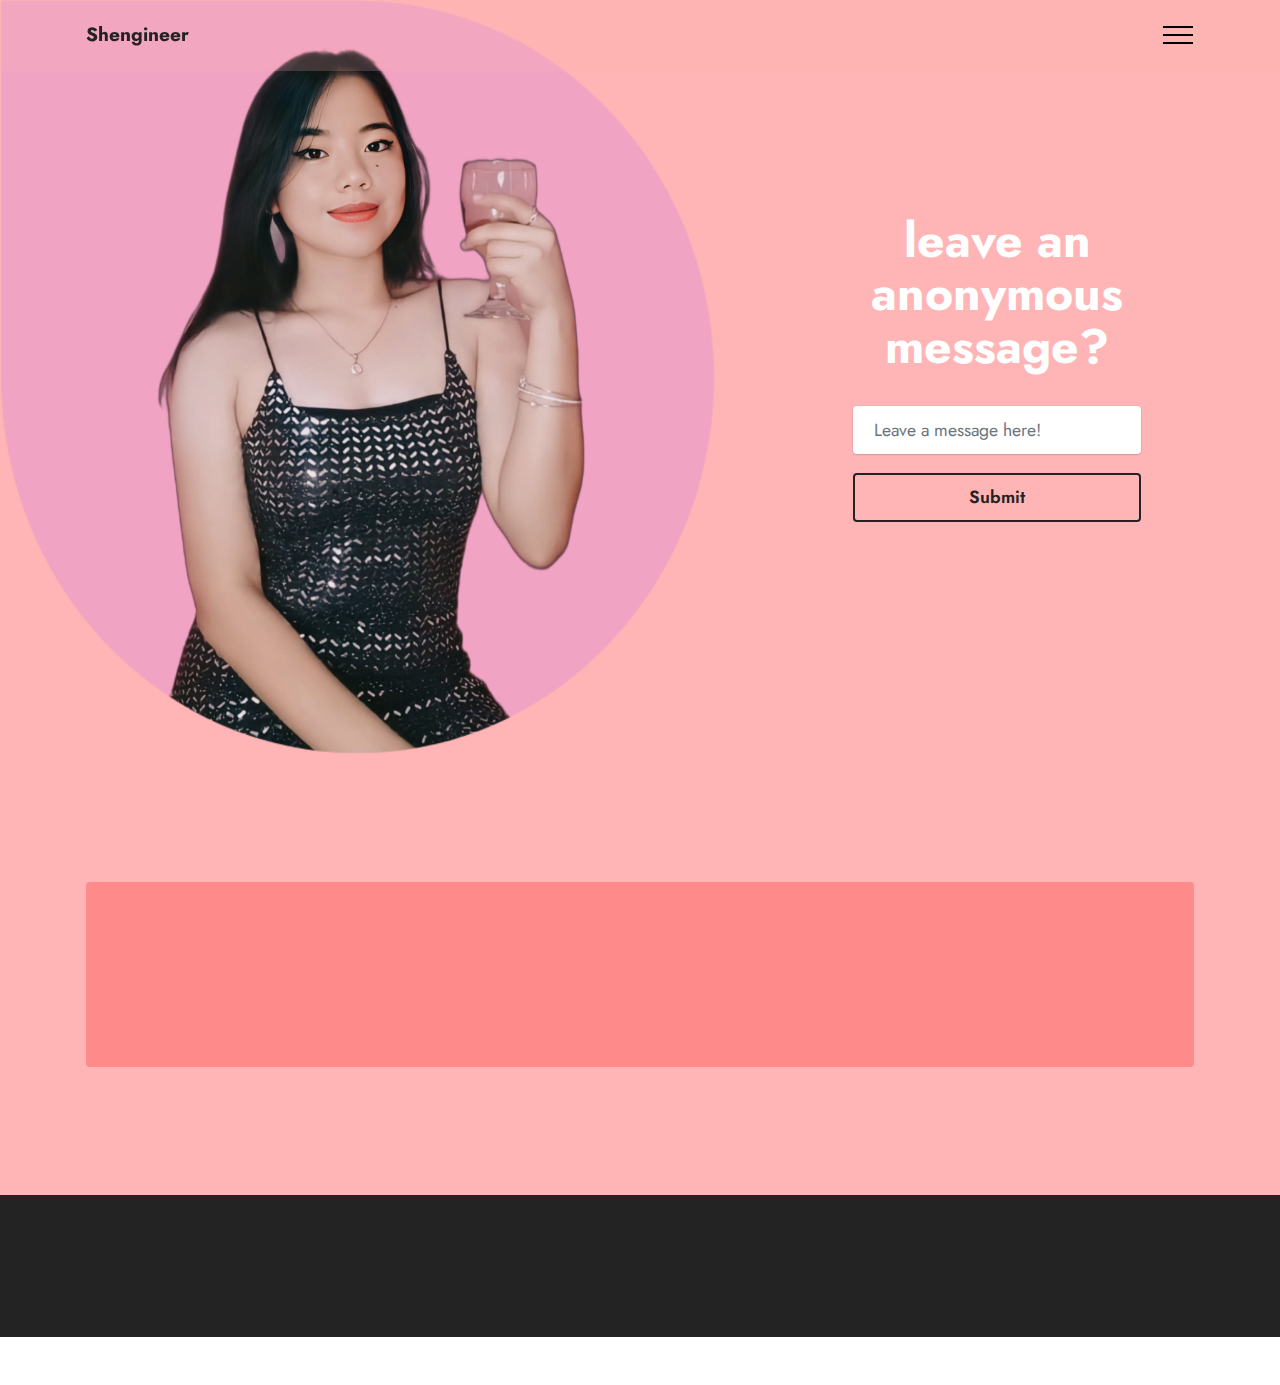
==== page1.html @ f6d864fd "Add files via upload" ====
<!DOCTYPE html>
<html  >
<head>
  <!-- Site made with Mobirise Website Builder v5.3.5, https://mobirise.com -->
  <meta charset="UTF-8">
  <meta http-equiv="X-UA-Compatible" content="IE=edge">
  <meta name="generator" content="Mobirise v5.3.5, mobirise.com">
  <meta name="viewport" content="width=device-width, initial-scale=1, minimum-scale=1">
  <link rel="shortcut icon" href="assets/images/logo.png" type="image/x-icon">
  <meta name="description" content="">
  
  
  <title>contacts</title>
  <link rel="stylesheet" href="assets/web/assets/mobirise-icons/mobirise-icons.css">
  <link rel="stylesheet" href="assets/tether/tether.min.css">
  <link rel="stylesheet" href="assets/bootstrap/css/bootstrap.min.css">
  <link rel="stylesheet" href="assets/bootstrap/css/bootstrap-grid.min.css">
  <link rel="stylesheet" href="assets/bootstrap/css/bootstrap-reboot.min.css">
  <link rel="stylesheet" href="assets/animatecss/animate.css">
  <link rel="stylesheet" href="assets/formstyler/jquery.formstyler.css">
  <link rel="stylesheet" href="assets/formstyler/jquery.formstyler.theme.css">
  <link rel="stylesheet" href="assets/datepicker/jquery.datetimepicker.min.css">
  <link rel="stylesheet" href="assets/dropdown/css/style.css">
  <link rel="stylesheet" href="assets/socicon/css/styles.css">
  <link rel="stylesheet" href="assets/theme/css/style.css">
  <link rel="preload" href="https://fonts.googleapis.com/css2?family=Jost:ital,wght@0,400;0,700;1,400;1,700&display=swap&display=swap" as="style" onload="this.onload=null;this.rel='stylesheet'">
  <noscript><link rel="stylesheet" href="https://fonts.googleapis.com/css2?family=Jost:ital,wght@0,400;0,700;1,400;1,700&display=swap&display=swap"></noscript>
  <link rel="preload" as="style" href="assets/mobirise/css/mbr-additional.css"><link rel="stylesheet" href="assets/mobirise/css/mbr-additional.css" type="text/css">
  
  
  
  
</head>
<body>
  
  <section class="menu menu1 cid-tLtpDEQSbP" once="menu" id="menu1-f">
    

    <nav class="navbar navbar-dropdown navbar-fixed-top collapsed">
        <div class="container">
            <div class="navbar-brand">
                
                <span class="navbar-caption-wrap"><a class="navbar-caption text-black display-7" href="index.html">Shengineer</a></span>
            </div>
            <button class="navbar-toggler" type="button" data-toggle="collapse" data-target="#navbarSupportedContent" aria-controls="navbarNavAltMarkup" aria-expanded="false" aria-label="Toggle navigation">
                <div class="hamburger">
                    <span></span>
                    <span></span>
                    <span></span>
                    <span></span>
                </div>
            </button>
            <div class="collapse navbar-collapse" id="navbarSupportedContent">
                <ul class="navbar-nav nav-dropdown nav-right" data-app-modern-menu="true"><li class="nav-item"><a class="nav-link link text-black text-primary display-4" href="page2.html#countdown1-d">
                            About me</a></li>
                    
                    <li class="nav-item"><a class="nav-link link text-black text-primary display-4" href="page1.html#features10-a">Contacts</a>
                    </li></ul>
                
                
            </div>
        </div>
    </nav>
</section>

<section class="form3 cid-tLt6MSIwUa" id="form3-9">

    

    

    <div class="container-fluid">
        <div class="row justify-content-center">
            <div class="col-lg-7 col-12">
                <div class="image-wrapper">
                    <a href="https://soundcloud.com/philip-monroy-401897139" target="_blank"><img class="w-100" src="assets/images/picsart-23-07-30-14-44-42.png" alt="Mobirise"></a>
                </div>
            </div>
            <div class="col-lg-3 offset-lg-1 mbr-form" data-form-type="formoid">
                <form action="https://mobirise.eu/" method="POST" class="mbr-form form-with-styler" data-form-title="Form Name"><input type="hidden" name="email" data-form-email="true" value="lL0vQKikWe05NXwgEWX47f6CPTc7krZY50ir+Cs5iZbSl7aZxDNUyVOCgb6Pq/0sCkBjg+MgE7+XLYwURVp3AlW76MVI632VPGdbncjowUKjQddR7jeIzJWR8AMIuJ4Q">
                    <div class="row">
                        <div hidden="hidden" data-form-alert="" class="alert alert-success col-12">Thank you for your response!</div>
                        <div hidden="hidden" data-form-alert-danger="" class="alert alert-danger col-12">Oops...! some
                            problem!</div>
                    </div>
                    <div class="dragArea row">
                        <div class="col-lg-12 col-md-12 col-sm-12">
                            <h1 class="mbr-section-title mb-4 display-2"><strong>leave an anonymous message?</strong></h1>
                        </div>
                        <div class="col-lg-12 col-md-12 col-sm-12">
                            
                        </div>
                        <div data-for="name" class="col-lg-12 col-md col-sm-12 form-group">
                            <input type="text" name="name" placeholder="Leave a message here!" data-form-field="name" class="form-control" value="" id="name-form3-9">
                        </div>
                        
                        <div class="col-md-auto col-12 mbr-section-btn"><button type="submit" class="btn btn-black-outline display-4">Submit</button></div>
                    </div>
                </form>
            </div>
            <div class="offset-lg-1"></div>
        </div>
    </div>
</section>

<section class="features9 cid-tLt7lt78CR" id="features10-a">
    <!---->
    
    
    <div class="container">
        
        <div class="row mt-4">
            <div class="card col-12">
                <div class="card-wrapper">
                    <div class="top-line row">
                        <div class="col">
                            <h4 class="card-title mbr-fonts-style display-5"><strong>Email</strong></h4>
                        </div>
                        <div class="col-auto">
                            <p class="price mbr-fonts-style display-5"></p>
                        </div>
                    </div>
                    <div class="bottom-line">
                        <p class="mbr-text mbr-fonts-style display-7">
                            gonzaleshenna18@gmail.com
                        </p>
                    </div>
                </div>
            </div>
            
            
            
            
            
            
            
            
            
            
            
        </div>
    </div>
</section>

<section class="footer3 cid-tLsNbhuHo0" once="footers" id="footer3-8">

    

    

    <div class="container">
        <div class="media-container-row align-center mbr-white">
            <div class="row row-links">
                <ul class="foot-menu">
                    
                    
                    
                    
                    
                <li class="foot-menu-item mbr-fonts-style display-7">
                        <a class="text-white text-primary" href="page2.html#countdown1-d">About us</a>
                    </li></ul>
            </div>
            <div class="row social-row">
                <div class="social-list align-right pb-2">
                    
                    
                    
                    
                    
                    
                <div class="soc-item">
                        <a href="https://www.tiktok.com/@shengineer" target="_blank">
                            <span class="mbr-iconfont mbr-iconfont-social socicon-tiktok socicon"></span>
                        </a>
                    </div><div class="soc-item">
                        <a href="https://www.facebook.com/Shengineerrr" target="_blank">
                            <span class="mbr-iconfont mbr-iconfont-social socicon-facebook socicon"></span>
                        </a>
                    </div><div class="soc-item">
                        <a href="https://ngl.link/shnngl44284" target="_blank">
                            <span class="mbr-iconfont mbr-iconfont-social mbri-website-theme"></span>
                        </a>
                    </div><div class="soc-item">
                        <a href="https://www.instagram.com/shnngl/" target="_blank">
                            <span class="mbr-iconfont mbr-iconfont-social socicon-instagram socicon"></span>
                        </a>
                    </div></div>
            </div>
            <div class="row row-copirayt">
                <p class="mbr-text mb-0 mbr-fonts-style mbr-white align-center display-7">
                    © Copyright 2023</p>
            </div>
        </div>
    </div>
</section><section style="background-color: #fff; font-family: -apple-system, BlinkMacSystemFont, 'Segoe UI', 'Roboto', 'Helvetica Neue', Arial, sans-serif; color:#aaa; font-size:12px; padding: 0; align-items: center; display: flex;"><a href="https://mobirise.site/b" style="flex: 1 1; height: 3rem; padding-left: 1rem;"></a><p style="flex: 0 0 auto; margin:0; padding-right:1rem;"><a href="https://mobirise.site/c" style="color:#aaa;">The</a> page was made with Mobirise</p></section><script src="assets/web/assets/jquery/jquery.min.js"></script>  <script src="assets/popper/popper.min.js"></script>  <script src="assets/tether/tether.min.js"></script>  <script src="assets/bootstrap/js/bootstrap.min.js"></script>  <script src="assets/smoothscroll/smooth-scroll.js"></script>  <script src="assets/viewportchecker/jquery.viewportchecker.js"></script>  <script src="assets/formstyler/jquery.formstyler.js"></script>  <script src="assets/formstyler/jquery.formstyler.min.js"></script>  <script src="assets/datepicker/jquery.datetimepicker.full.js"></script>  <script src="assets/dropdown/js/nav-dropdown.js"></script>  <script src="assets/dropdown/js/navbar-dropdown.js"></script>  <script src="assets/touchswipe/jquery.touch-swipe.min.js"></script>  <script src="assets/theme/js/script.js"></script>  <script src="assets/formoid/formoid.min.js"></script>  
  
  
  <input name="animation" type="hidden">
  </body>
</html>
---- assets/web/assets/mobirise-icons/mobirise-icons.css ----
@font-face {
  font-family: 'MobiriseIcons';
  src:  url('mobirise-icons.eot?spat4u');
  src:  url('mobirise-icons.eot?spat4u#iefix') format('embedded-opentype'),
    url('mobirise-icons.ttf?spat4u') format('truetype'),
    url('mobirise-icons.woff?spat4u') format('woff'),
    url('mobirise-icons.svg?spat4u#MobiriseIcons') format('svg');
  font-weight: normal;
  font-style: normal;
  font-display: swap;
}

[class^="mbri-"], [class*=" mbri-"] {
  /* use !important to prevent issues with browser extensions that change fonts */
  font-family: MobiriseIcons !important;
  speak: none;
  font-style: normal;
  font-weight: normal;
  font-variant: normal;
  text-transform: none;
  line-height: 1;

  /* Better Font Rendering =========== */
  -webkit-font-smoothing: antialiased;
  -moz-osx-font-smoothing: grayscale;
}

.mbri-add-submenu:before {
  content: "\e900";
}
.mbri-alert:before {
  content: "\e901";
}
.mbri-align-center:before {
  content: "\e902";
}
.mbri-align-justify:before {
  content: "\e903";
}
.mbri-align-left:before {
  content: "\e904";
}
.mbri-align-right:before {
  content: "\e905";
}
.mbri-android:before {
  content: "\e906";
}
.mbri-apple:before {
  content: "\e907";
}
.mbri-arrow-down:before {
  content: "\e908";
}
.mbri-arrow-next:before {
  content: "\e909";
}
.mbri-arrow-prev:before {
  content: "\e90a";
}
.mbri-arrow-up:before {
  content: "\e90b";
}
.mbri-bold:before {
  content: "\e90c";
}
.mbri-bookmark:before {
  content: "\e90d";
}
.mbri-bootstrap:before {
  content: "\e90e";
}
.mbri-briefcase:before {
  content: "\e90f";
}
.mbri-browse:before {
  content: "\e910";
}
.mbri-bulleted-list:before {
  content: "\e911";
}
.mbri-calendar:before {
  content: "\e912";
}
.mbri-camera:before {
  content: "\e913";
}
.mbri-cart-add:before {
  content: "\e914";
}
.mbri-cart-full:before {
  content: "\e915";
}
.mbri-cash:before {
  content: "\e916";
}
.mbri-change-style:before {
  content: "\e917";
}
.mbri-chat:before {
  content: "\e918";
}
.mbri-clock:before {
  content: "\e919";
}
.mbri-close:before {
  content: "\e91a";
}
.mbri-cloud:before {
  content: "\e91b";
}
.mbri-code:before {
  content: "\e91c";
}
.mbri-contact-form:before {
  content: "\e91d";
}
.mbri-credit-card:before {
  content: "\e91e";
}
.mbri-cursor-click:before {
  content: "\e91f";
}
.mbri-cust-feedback:before {
  content: "\e920";
}
.mbri-database:before {
  content: "\e921";
}
.mbri-delivery:before {
  content: "\e922";
}
.mbri-desktop:before {
  content: "\e923";
}
.mbri-devices:before {
  content: "\e924";
}
.mbri-down:before {
  content: "\e925";
}
.mbri-download:before {
  content: "\e989";
}
.mbri-drag-n-drop:before {
  content: "\e927";
}
.mbri-drag-n-drop2:before {
  content: "\e928";
}
.mbri-edit:before {
  content: "\e929";
}
.mbri-edit2:before {
  content: "\e92a";
}
.mbri-error:before {
  content: "\e92b";
}
.mbri-extension:before {
  content: "\e92c";
}
.mbri-features:before {
  content: "\e92d";
}
.mbri-file:before {
  content: "\e92e";
}
.mbri-flag:before {
  content: "\e92f";
}
.mbri-folder:before {
  content: "\e930";
}
.mbri-gift:before {
  content: "\e931";
}
.mbri-github:before {
  content: "\e932";
}
.mbri-globe:before {
  content: "\e933";
}
.mbri-globe-2:before {
  content: "\e934";
}
.mbri-growing-chart:before {
  content: "\e935";
}
.mbri-hearth:before {
  content: "\e936";
}
.mbri-help:before {
  content: "\e937";
}
.mbri-home:before {
  content: "\e938";
}
.mbri-hot-cup:before {
  content: "\e939";
}
.mbri-idea:before {
  content: "\e93a";
}
.mbri-image-gallery:before {
  content: "\e93b";
}
.mbri-image-slider:before {
  content: "\e93c";
}
.mbri-info:before {
  content: "\e93d";
}
.mbri-italic:before {
  content: "\e93e";
}
.mbri-key:before {
  content: "\e93f";
}
.mbri-laptop:before {
  content: "\e940";
}
.mbri-layers:before {
  content: "\e941";
}
.mbri-left-right:before {
  content: "\e942";
}
.mbri-left:before {
  content: "\e943";
}
.mbri-letter:before {
  content: "\e944";
}
.mbri-like:before {
  content: "\e945";
}
.mbri-link:before {
  content: "\e946";
}
.mbri-lock:before {
  content: "\e947";
}
.mbri-login:before {
  content: "\e948";
}
.mbri-logout:before {
  content: "\e949";
}
.mbri-magic-stick:before {
  content: "\e94a";
}
.mbri-map-pin:before {
  content: "\e94b";
}
.mbri-menu:before {
  content: "\e94c";
}
.mbri-mobile:before {
  content: "\e94d";
}
.mbri-mobile2:before {
  content: "\e94e";
}
.mbri-mobirise:before {
  content: "\e94f";
}
.mbri-more-horizontal:before {
  content: "\e950";
}
.mbri-more-vertical:before {
  content: "\e951";
}
.mbri-music:before {
  content: "\e952";
}
.mbri-new-file:before {
  content: "\e953";
}
.mbri-numbered-list:before {
  content: "\e954";
}
.mbri-opened-folder:before {
  content: "\e955";
}
.mbri-pages:before {
  content: "\e956";
}
.mbri-paper-plane:before {
  content: "\e957";
}
.mbri-paperclip:before {
  content: "\e958";
}
.mbri-photo:before {
  content: "\e959";
}
.mbri-photos:before {
  content: "\e95a";
}
.mbri-pin:before {
  content: "\e95b";
}
.mbri-play:before {
  content: "\e95c";
}
.mbri-plus:before {
  content: "\e95d";
}
.mbri-preview:before {
  content: "\e95e";
}
.mbri-print:before {
  content: "\e95f";
}
.mbri-protect:before {
  content: "\e960";
}
.mbri-question:before {
  content: "\e961";
}
.mbri-quote-left:before {
  content: "\e962";
}
.mbri-quote-right:before {
  content: "\e963";
}
.mbri-refresh:before {
  content: "\e964";
}
.mbri-responsive:before {
  content: "\e965";
}
.mbri-right:before {
  content: "\e966";
}
.mbri-rocket:before {
  content: "\e967";
}
.mbri-sad-face:before {
  content: "\e968";
}
.mbri-sale:before {
  content: "\e969";
}
.mbri-save:before {
  content: "\e96a";
}
.mbri-search:before {
  content: "\e96b";
}
.mbri-setting:before {
  content: "\e96c";
}
.mbri-setting2:before {
  content: "\e96d";
}
.mbri-setting3:before {
  content: "\e96e";
}
.mbri-share:before {
  content: "\e96f";
}
.mbri-shopping-bag:before {
  content: "\e970";
}
.mbri-shopping-basket:before {
  content: "\e971";
}
.mbri-shopping-cart:before {
  content: "\e972";
}
.mbri-sites:before {
  content: "\e973";
}
.mbri-smile-face:before {
  content: "\e974";
}
.mbri-speed:before {
  content: "\e975";
}
.mbri-star:before {
  content: "\e976";
}
.mbri-success:before {
  content: "\e977";
}
.mbri-sun:before {
  content: "\e978";
}
.mbri-sun2:before {
  content: "\e979";
}
.mbri-tablet:before {
  content: "\e97a";
}
.mbri-tablet-vertical:before {
  content: "\e97b";
}
.mbri-target:before {
  content: "\e97c";
}
.mbri-timer:before {
  content: "\e97d";
}
.mbri-to-ftp:before {
  content: "\e97e";
}
.mbri-to-local-drive:before {
  content: "\e97f";
}
.mbri-touch-swipe:before {
  content: "\e980";
}
.mbri-touch:before {
  content: "\e981";
}
.mbri-trash:before {
  content: "\e982";
}
.mbri-underline:before {
  content: "\e983";
}
.mbri-unlink:before {
  content: "\e984";
}
.mbri-unlock:before {
  content: "\e985";
}
.mbri-up-down:before {
  content: "\e986";
}
.mbri-up:before {
  content: "\e987";
}
.mbri-update:before {
  content: "\e988";
}
.mbri-upload:before {
 content: "\e926"; 
}
.mbri-user:before {
  content: "\e98a";
}
.mbri-user2:before {
  content: "\e98b";
}
.mbri-users:before {
  content: "\e98c";
}
.mbri-video:before {
  content: "\e98d";
}
.mbri-video-play:before {
  content: "\e98e";
}
.mbri-watch:before {
  content: "\e98f";
}
.mbri-website-theme:before {
  content: "\e990";
}
.mbri-wifi:before {
  content: "\e991";
}
.mbri-windows:before {
  content: "\e992";
}
.mbri-zoom-out:before {
  content: "\e993";
}
.mbri-redo:before {
  content: "\e994";
}
.mbri-undo:before {
  content: "\e995";
}
---- assets/dropdown/css/style.css ----
.navbar-dropdown {
  left: 0;
  padding: 0;
  position: absolute;
  right: 0;
  top: 0;
  transition: all 0.45s ease;
  z-index: 1030;
  background: #282828; }
  .navbar-dropdown .navbar-logo {
    margin-right: 0.8rem;
    transition: margin 0.3s ease-in-out;
    vertical-align: middle; }
    .navbar-dropdown .navbar-logo img {
      height: 3.125rem;
      transition: all 0.3s ease-in-out; }
    .navbar-dropdown .navbar-logo.mbr-iconfont {
      font-size: 3.125rem;
      line-height: 3.125rem; }
  .navbar-dropdown .navbar-caption {
    font-weight: 700;
    white-space: normal;
    vertical-align: -4px;
    line-height: 3.125rem !important; }
    .navbar-dropdown .navbar-caption, .navbar-dropdown .navbar-caption:hover {
      color: inherit;
      text-decoration: none; }
  .navbar-dropdown .mbr-iconfont + .navbar-caption {
    vertical-align: -1px; }
  .navbar-dropdown.navbar-fixed-top {
    position: fixed; }
  .navbar-dropdown .navbar-brand span {
    vertical-align: -4px; }
  .navbar-dropdown.bg-color.transparent {
    background: none; }
  .navbar-dropdown.navbar-short .navbar-brand {
    padding: 0.625rem 0; }
    .navbar-dropdown.navbar-short .navbar-brand span {
      vertical-align: -1px; }
  .navbar-dropdown.navbar-short .navbar-caption {
    line-height: 2.375rem !important;
    vertical-align: -2px; }
  .navbar-dropdown.navbar-short .navbar-logo {
    margin-right: 0.5rem; }
    .navbar-dropdown.navbar-short .navbar-logo img {
      height: 2.375rem; }
    .navbar-dropdown.navbar-short .navbar-logo.mbr-iconfont {
      font-size: 2.375rem;
      line-height: 2.375rem; }
  .navbar-dropdown.navbar-short .mbr-table-cell {
    height: 3.625rem; }
  .navbar-dropdown .navbar-close {
    left: 0.6875rem;
    position: fixed;
    top: 0.75rem;
    z-index: 1000; }
  .navbar-dropdown .hamburger-icon {
    content: "";
    display: inline-block;
    vertical-align: middle;
    width: 16px;
    -webkit-box-shadow: 0 -6px 0 1px #282828,0 0 0 1px #282828,0 6px 0 1px #282828;
    -moz-box-shadow: 0 -6px 0 1px #282828,0 0 0 1px #282828,0 6px 0 1px #282828;
    box-shadow: 0 -6px 0 1px #282828,0 0 0 1px #282828,0 6px 0 1px #282828; }

.dropdown-menu .dropdown-toggle[data-toggle="dropdown-submenu"]::after {
  border-bottom: 0.35em solid transparent;
  border-left: 0.35em solid;
  border-right: 0;
  border-top: 0.35em solid transparent;
  margin-left: 0.3rem; }

.dropdown-menu .dropdown-item:focus {
  outline: 0; }

.nav-dropdown {
  font-size: 0.75rem;
  font-weight: 500;
  height: auto !important; }
  .nav-dropdown .nav-btn {
    padding-left: 1rem; }
  .nav-dropdown .link {
    margin: .667em 1.667em;
    font-weight: 500;
    padding: 0;
    transition: color .2s ease-in-out; }
    .nav-dropdown .link.dropdown-toggle {
      margin-right: 2.583em; }
      .nav-dropdown .link.dropdown-toggle::after {
        margin-left: .25rem;
        border-top: 0.35em solid;
        border-right: 0.35em solid transparent;
        border-left: 0.35em solid transparent;
        border-bottom: 0; }
      .nav-dropdown .link.dropdown-toggle[aria-expanded="true"] {
        margin: 0;
        padding: 0.667em 3.263em  0.667em 1.667em; }
  .nav-dropdown .link::after,
  .nav-dropdown .dropdown-item::after {
    color: inherit; }
  .nav-dropdown .btn {
    font-size: 0.75rem;
    font-weight: 700;
    letter-spacing: 0;
    margin-bottom: 0;
    padding-left: 1.25rem;
    padding-right: 1.25rem; }
  .nav-dropdown .dropdown-menu {
    border-radius: 0;
    border: 0;
    left: 0;
    margin: 0;
    padding-bottom: 1.25rem;
    padding-top: 1.25rem;
    position: relative; }
  .nav-dropdown .dropdown-submenu {
    margin-left: 0.125rem;
    top: 0; }
  .nav-dropdown .dropdown-item {
    font-weight: 500;
    line-height: 2;
    padding: 0.3846em 4.615em 0.3846em 1.5385em;
    position: relative;
    transition: color .2s ease-in-out, background-color .2s ease-in-out; }
    .nav-dropdown .dropdown-item::after {
      margin-top: -0.3077em;
      position: absolute;
      right: 1.1538em;
      top: 50%; }
    .nav-dropdown .dropdown-item:focus, .nav-dropdown .dropdown-item:hover {
      background: none; }

@media (max-width: 767px) {
  .nav-dropdown.navbar-toggleable-sm {
    bottom: 0;
    display: none;
    left: 0;
    overflow-x: hidden;
    position: fixed;
    top: 0;
    transform: translateX(-100%);
    -ms-transform: translateX(-100%);
    -webkit-transform: translateX(-100%);
    width: 18.75rem;
    z-index: 999; } }
.nav-dropdown.navbar-toggleable-xl {
  bottom: 0;
  display: none;
  left: 0;
  overflow-x: hidden;
  position: fixed;
  top: 0;
  transform: translateX(-100%);
  -ms-transform: translateX(-100%);
  -webkit-transform: translateX(-100%);
  width: 18.75rem;
  z-index: 999; }

.nav-dropdown-sm {
  display: block !important;
  overflow-x: hidden;
  overflow: auto;
  padding-top: 3.875rem; }
  .nav-dropdown-sm::after {
    content: "";
    display: block;
    height: 3rem;
    width: 100%; }
  .nav-dropdown-sm.collapse.in ~ .navbar-close {
    display: block !important; }
  .nav-dropdown-sm.collapsing, .nav-dropdown-sm.collapse.in {
    transform: translateX(0);
    -ms-transform: translateX(0);
    -webkit-transform: translateX(0);
    transition: all 0.25s ease-out;
    -webkit-transition: all 0.25s ease-out;
    background: #282828; }
  .nav-dropdown-sm.collapsing[aria-expanded="false"] {
    transform: translateX(-100%);
    -ms-transform: translateX(-100%);
    -webkit-transform: translateX(-100%); }
  .nav-dropdown-sm .nav-item {
    display: block;
    margin-left: 0 !important;
    padding-left: 0; }
  .nav-dropdown-sm .link,
  .nav-dropdown-sm .dropdown-item {
    border-top: 1px dotted rgba(255, 255, 255, 0.1);
    font-size: 0.8125rem;
    line-height: 1.6;
    margin: 0 !important;
    padding: 0.875rem 2.4rem 0.875rem 1.5625rem !important;
    position: relative;
    white-space: normal; }
    .nav-dropdown-sm .link:focus, .nav-dropdown-sm .link:hover,
    .nav-dropdown-sm .dropdown-item:focus,
    .nav-dropdown-sm .dropdown-item:hover {
      background: rgba(0, 0, 0, 0.2) !important;
      color: #c0a375; }
  .nav-dropdown-sm .nav-btn {
    position: relative;
    padding: 1.5625rem 1.5625rem 0 1.5625rem; }
    .nav-dropdown-sm .nav-btn::before {
      border-top: 1px dotted rgba(255, 255, 255, 0.1);
      content: "";
      left: 0;
      position: absolute;
      top: 0;
      width: 100%; }
    .nav-dropdown-sm .nav-btn + .nav-btn {
      padding-top: 0.625rem; }
      .nav-dropdown-sm .nav-btn + .nav-btn::before {
        display: none; }
  .nav-dropdown-sm .btn {
    padding: 0.625rem 0; }
  .nav-dropdown-sm .dropdown-toggle[data-toggle="dropdown-submenu"]::after {
    margin-left: .25rem;
    border-top: 0.35em solid;
    border-right: 0.35em solid transparent;
    border-left: 0.35em solid transparent;
    border-bottom: 0; }
  .nav-dropdown-sm .dropdown-toggle[data-toggle="dropdown-submenu"][aria-expanded="true"]::after {
    border-top: 0;
    border-right: 0.35em solid transparent;
    border-left: 0.35em solid transparent;
    border-bottom: 0.35em solid; }
  .nav-dropdown-sm .dropdown-menu {
    margin: 0;
    padding: 0;
    position: relative;
    top: 0;
    left: 0;
    width: 100%;
    border: 0;
    float: none;
    border-radius: 0;
    background: none; }
  .nav-dropdown-sm .dropdown-submenu {
    left: 100%;
    margin-left: 0.125rem;
    margin-top: -1.25rem;
    top: 0; }

.navbar-toggleable-sm .nav-dropdown .dropdown-menu {
  position: absolute; }

.navbar-toggleable-sm .nav-dropdown .dropdown-submenu {
  left: 100%;
  margin-left: 0.125rem;
  margin-top: -1.25rem;
  top: 0; }

.navbar-toggleable-sm.opened .nav-dropdown .dropdown-menu {
  position: relative; }

.navbar-toggleable-sm.opened .nav-dropdown .dropdown-submenu {
  left: 0;
  margin-left: 00rem;
  margin-top: 0rem;
  top: 0; }

.is-builder .nav-dropdown.collapsing {
  transition: none !important; }

/*# sourceMappingURL=style.css.map */
---- assets/socicon/css/styles.css ----
@charset "UTF-8";

@font-face {
  font-family: 'Socicon';
  src:  url('../fonts/socicon.eot');
  src:  url('../fonts/socicon.eot?#iefix') format('embedded-opentype'),
    url('../fonts/socicon.woff2') format('woff2'),
    url('../fonts/socicon.ttf') format('truetype'),
    url('../fonts/socicon.woff') format('woff'),
    url('../fonts/socicon.svg#socicon') format('svg');
  font-weight: normal;
  font-style: normal;
  font-display: swap;
}

[data-icon]:before {
  font-family: "socicon" !important;
  content: attr(data-icon);
  font-style: normal !important;
  font-weight: normal !important;
  font-variant: normal !important;
  text-transform: none !important;
  speak: none;
  line-height: 1;
  -webkit-font-smoothing: antialiased;
  -moz-osx-font-smoothing: grayscale;
}

[class^="socicon-"], [class*=" socicon-"] {
  /* use !important to prevent issues with browser extensions that change fonts */
  font-family: 'Socicon' !important;
  speak: none;
  font-style: normal;
  font-weight: normal;
  font-variant: normal;
  text-transform: none;
  line-height: 1;

  /* Better Font Rendering =========== */
  -webkit-font-smoothing: antialiased;
  -moz-osx-font-smoothing: grayscale;
}

.socicon-eitaa:before {
  content: "\e97c";
}
.socicon-soroush:before {
  content: "\e97d";
}
.socicon-bale:before {
  content: "\e97e";
}
.socicon-zazzle:before {
  content: "\e97b";
}
.socicon-society6:before {
  content: "\e97a";
}
.socicon-redbubble:before {
  content: "\e979";
}
.socicon-avvo:before {
  content: "\e978";
}
.socicon-stitcher:before {
  content: "\e977";
}
.socicon-googlehangouts:before {
  content: "\e974";
}
.socicon-dlive:before {
  content: "\e975";
}
.socicon-vsco:before {
  content: "\e976";
}
.socicon-flipboard:before {
  content: "\e973";
}
.socicon-ubuntu:before {
  content: "\e958";
}
.socicon-artstation:before {
  content: "\e959";
}
.socicon-invision:before {
  content: "\e95a";
}
.socicon-torial:before {
  content: "\e95b";
}
.socicon-collectorz:before {
  content: "\e95c";
}
.socicon-seenthis:before {
  content: "\e95d";
}
.socicon-googleplaymusic:before {
  content: "\e95e";
}
.socicon-debian:before {
  content: "\e95f";
}
.socicon-filmfreeway:before {
  content: "\e960";
}
.socicon-gnome:before {
  content: "\e961";
}
.socicon-itchio:before {
  content: "\e962";
}
.socicon-jamendo:before {
  content: "\e963";
}
.socicon-mix:before {
  content: "\e964";
}
.socicon-sharepoint:before {
  content: "\e965";
}
.socicon-tinder:before {
  content: "\e966";
}
.socicon-windguru:before {
  content: "\e967";
}
.socicon-cdbaby:before {
  content: "\e968";
}
.socicon-elementaryos:before {
  content: "\e969";
}
.socicon-stage32:before {
  content: "\e96a";
}
.socicon-tiktok:before {
  content: "\e96b";
}
.socicon-gitter:before {
  content: "\e96c";
}
.socicon-letterboxd:before {
  content: "\e96d";
}
.socicon-threema:before {
  content: "\e96e";
}
.socicon-splice:before {
  content: "\e96f";
}
.socicon-metapop:before {
  content: "\e970";
}
.socicon-naver:before {
  content: "\e971";
}
.socicon-remote:before {
  content: "\e972";
}
.socicon-internet:before {
  content: "\e957";
}
.socicon-moddb:before {
  content: "\e94b";
}
.socicon-indiedb:before {
  content: "\e94c";
}
.socicon-traxsource:before {
  content: "\e94d";
}
.socicon-gamefor:before {
  content: "\e94e";
}
.socicon-pixiv:before {
  content: "\e94f";
}
.socicon-myanimelist:before {
  content: "\e950";
}
.socicon-blackberry:before {
  content: "\e951";
}
.socicon-wickr:before {
  content: "\e952";
}
.socicon-spip:before {
  content: "\e953";
}
.socicon-napster:before {
  content: "\e954";
}
.socicon-beatport:before {
  content: "\e955";
}
.socicon-hackerone:before {
  content: "\e956";
}
.socicon-hackernews:before {
  content: "\e946";
}
.socicon-smashwords:before {
  content: "\e947";
}
.socicon-kobo:before {
  content: "\e948";
}
.socicon-bookbub:before {
  content: "\e949";
}
.socicon-mailru:before {
  content: "\e94a";
}
.socicon-gitlab:before {
  content: "\e945";
}
.socicon-instructables:before {
  content: "\e944";
}
.socicon-portfolio:before {
  content: "\e943";
}
.socicon-codered:before {
  content: "\e940";
}
.socicon-origin:before {
  content: "\e941";
}
.socicon-nextdoor:before {
  content: "\e942";
}
.socicon-udemy:before {
  content: "\e93f";
}
.socicon-livemaster:before {
  content: "\e93e";
}
.socicon-crunchbase:before {
  content: "\e93b";
}
.socicon-homefy:before {
  content: "\e93c";
}
.socicon-calendly:before {
  content: "\e93d";
}
.socicon-realtor:before {
  content: "\e90f";
}
.socicon-tidal:before {
  content: "\e910";
}
.socicon-qobuz:before {
  content: "\e911";
}
.socicon-natgeo:before {
  content: "\e912";
}
.socicon-mastodon:before {
  content: "\e913";
}
.socicon-unsplash:before {
  content: "\e914";
}
.socicon-homeadvisor:before {
  content: "\e915";
}
.socicon-angieslist:before {
  content: "\e916";
}
.socicon-codepen:before {
  content: "\e917";
}
.socicon-slack:before {
  content: "\e918";
}
.socicon-openaigym:before {
  content: "\e919";
}
.socicon-logmein:before {
  content: "\e91a";
}
.socicon-fiverr:before {
  content: "\e91b";
}
.socicon-gotomeeting:before {
  content: "\e91c";
}
.socicon-aliexpress:before {
  content: "\e91d";
}
.socicon-guru:before {
  content: "\e91e";
}
.socicon-appstore:before {
  content: "\e91f";
}
.socicon-homes:before {
  content: "\e920";
}
.socicon-zoom:before {
  content: "\e921";
}
.socicon-alibaba:before {
  content: "\e922";
}
.socicon-craigslist:before {
  content: "\e923";
}
.socicon-wix:before {
  content: "\e924";
}
.socicon-redfin:before {
  content: "\e925";
}
.socicon-googlecalendar:before {
  content: "\e926";
}
.socicon-shopify:before {
  content: "\e927";
}
.socicon-freelancer:before {
  content: "\e928";
}
.socicon-seedrs:before {
  content: "\e929";
}
.socicon-bing:before {
  content: "\e92a";
}
.socicon-doodle:before {
  content: "\e92b";
}
.socicon-bonanza:before {
  content: "\e92c";
}
.socicon-squarespace:before {
  content: "\e92d";
}
.socicon-toptal:before {
  content: "\e92e";
}
.socicon-gust:before {
  content: "\e92f";
}
.socicon-ask:before {
  content: "\e930";
}
.socicon-trulia:before {
  content: "\e931";
}
.socicon-loomly:before {
  content: "\e932";
}
.socicon-ghost:before {
  content: "\e933";
}
.socicon-upwork:before {
  content: "\e934";
}
.socicon-fundable:before {
  content: "\e935";
}
.socicon-booking:before {
  content: "\e936";
}
.socicon-googlemaps:before {
  content: "\e937";
}
.socicon-zillow:before {
  content: "\e938";
}
.socicon-niconico:before {
  content: "\e939";
}
.socicon-toneden:before {
  content: "\e93a";
}
.socicon-augment:before {
  content: "\e908";
}
.socicon-bitbucket:before {
  content: "\e909";
}
.socicon-fyuse:before {
  content: "\e90a";
}
.socicon-yt-gaming:before {
  content: "\e90b";
}
.socicon-sketchfab:before {
  content: "\e90c";
}
.socicon-mobcrush:before {
  content: "\e90d";
}
.socicon-microsoft:before {
  content: "\e90e";
}
.socicon-pandora:before {
  content: "\e907";
}
.socicon-messenger:before {
  content: "\e906";
}
.socicon-gamewisp:before {
  content: "\e905";
}
.socicon-bloglovin:before {
  content: "\e904";
}
.socicon-tunein:before {
  content: "\e903";
}
.socicon-gamejolt:before {
  content: "\e901";
}
.socicon-trello:before {
  content: "\e902";
}
.socicon-spreadshirt:before {
  content: "\e900";
}
.socicon-500px:before {
  content: "\e000";
}
.socicon-8tracks:before {
  content: "\e001";
}
.socicon-airbnb:before {
  content: "\e002";
}
.socicon-alliance:before {
  content: "\e003";
}
.socicon-amazon:before {
  content: "\e004";
}
.socicon-amplement:before {
  content: "\e005";
}
.socicon-android:before {
  content: "\e006";
}
.socicon-angellist:before {
  content: "\e007";
}
.socicon-apple:before {
  content: "\e008";
}
.socicon-appnet:before {
  content: "\e009";
}
.socicon-baidu:before {
  content: "\e00a";
}
.socicon-bandcamp:before {
  content: "\e00b";
}
.socicon-battlenet:before {
  content: "\e00c";
}
.socicon-mixer:before {
  content: "\e00d";
}
.socicon-bebee:before {
  content: "\e00e";
}
.socicon-bebo:before {
  content: "\e00f";
}
.socicon-behance:before {
  content: "\e010";
}
.socicon-blizzard:before {
  content: "\e011";
}
.socicon-blogger:before {
  content: "\e012";
}
.socicon-buffer:before {
  content: "\e013";
}
.socicon-chrome:before {
  content: "\e014";
}
.socicon-coderwall:before {
  content: "\e015";
}
.socicon-curse:before {
  content: "\e016";
}
.socicon-dailymotion:before {
  content: "\e017";
}
.socicon-deezer:before {
  content: "\e018";
}
.socicon-delicious:before {
  content: "\e019";
}
.socicon-deviantart:before {
  content: "\e01a";
}
.socicon-diablo:before {
  content: "\e01b";
}
.socicon-digg:before {
  content: "\e01c";
}
.socicon-discord:before {
  content: "\e01d";
}
.socicon-disqus:before {
  content: "\e01e";
}
.socicon-douban:before {
  content: "\e01f";
}
.socicon-draugiem:before {
  content: "\e020";
}
.socicon-dribbble:before {
  content: "\e021";
}
.socicon-drupal:before {
  content: "\e022";
}
.socicon-ebay:before {
  content: "\e023";
}
.socicon-ello:before {
  content: "\e024";
}
.socicon-endomodo:before {
  content: "\e025";
}
.socicon-envato:before {
  content: "\e026";
}
.socicon-etsy:before {
  content: "\e027";
}
.socicon-facebook:before {
  content: "\e028";
}
.socicon-feedburner:before {
  content: "\e029";
}
.socicon-filmweb:before {
  content: "\e02a";
}
.socicon-firefox:before {
  content: "\e02b";
}
.socicon-flattr:before {
  content: "\e02c";
}
.socicon-flickr:before {
  content: "\e02d";
}
.socicon-formulr:before {
  content: "\e02e";
}
.socicon-forrst:before {
  content: "\e02f";
}
.socicon-foursquare:before {
  content: "\e030";
}
.socicon-friendfeed:before {
  content: "\e031";
}
.socicon-github:before {
  content: "\e032";
}
.socicon-goodreads:before {
  content: "\e033";
}
.socicon-google:before {
  content: "\e034";
}
.socicon-googlescholar:before {
  content: "\e035";
}
.socicon-googlegroups:before {
  content: "\e036";
}
.socicon-googlephotos:before {
  content: "\e037";
}
.socicon-googleplus:before {
  content: "\e038";
}
.socicon-grooveshark:before {
  content: "\e039";
}
.socicon-hackerrank:before {
  content: "\e03a";
}
.socicon-hearthstone:before {
  content: "\e03b";
}
.socicon-hellocoton:before {
  content: "\e03c";
}
.socicon-heroes:before {
  content: "\e03d";
}
.socicon-smashcast:before {
  content: "\e03e";
}
.socicon-horde:before {
  content: "\e03f";
}
.socicon-houzz:before {
  content: "\e040";
}
.socicon-icq:before {
  content: "\e041";
}
.socicon-identica:before {
  content: "\e042";
}
.socicon-imdb:before {
  content: "\e043";
}
.socicon-instagram:before {
  content: "\e044";
}
.socicon-issuu:before {
  content: "\e045";
}
.socicon-istock:before {
  content: "\e046";
}
.socicon-itunes:before {
  content: "\e047";
}
.socicon-keybase:before {
  content: "\e048";
}
.socicon-lanyrd:before {
  content: "\e049";
}
.socicon-lastfm:before {
  content: "\e04a";
}
.socicon-line:before {
  content: "\e04b";
}
.socicon-linkedin:before {
  content: "\e04c";
}
.socicon-livejournal:before {
  content: "\e04d";
}
.socicon-lyft:before {
  content: "\e04e";
}
.socicon-macos:before {
  content: "\e04f";
}
.socicon-mail:before {
  content: "\e050";
}
.socicon-medium:before {
  content: "\e051";
}
.socicon-meetup:before {
  content: "\e052";
}
.socicon-mixcloud:before {
  content: "\e053";
}
.socicon-modelmayhem:before {
  content: "\e054";
}
.socicon-mumble:before {
  content: "\e055";
}
.socicon-myspace:before {
  content: "\e056";
}
.socicon-newsvine:before {
  content: "\e057";
}
.socicon-nintendo:before {
  content: "\e058";
}
.socicon-npm:before {
  content: "\e059";
}
.socicon-odnoklassniki:before {
  content: "\e05a";
}
.socicon-openid:before {
  content: "\e05b";
}
.socicon-opera:before {
  content: "\e05c";
}
.socicon-outlook:before {
  content: "\e05d";
}
.socicon-overwatch:before {
  content: "\e05e";
}
.socicon-patreon:before {
  content: "\e05f";
}
.socicon-paypal:before {
  content: "\e060";
}
.socicon-periscope:before {
  content: "\e061";
}
.socicon-persona:before {
  content: "\e062";
}
.socicon-pinterest:before {
  content: "\e063";
}
.socicon-play:before {
  content: "\e064";
}
.socicon-player:before {
  content: "\e065";
}
.socicon-playstation:before {
  content: "\e066";
}
.socicon-pocket:before {
  content: "\e067";
}
.socicon-qq:before {
  content: "\e068";
}
.socicon-quora:before {
  content: "\e069";
}
.socicon-raidcall:before {
  content: "\e06a";
}
.socicon-ravelry:before {
  content: "\e06b";
}
.socicon-reddit:before {
  content: "\e06c";
}
.socicon-renren:before {
  content: "\e06d";
}
.socicon-researchgate:before {
  content: "\e06e";
}
.socicon-residentadvisor:before {
  content: "\e06f";
}
.socicon-reverbnation:before {
  content: "\e070";
}
.socicon-rss:before {
  content: "\e071";
}
.socicon-sharethis:before {
  content: "\e072";
}
.socicon-skype:before {
  content: "\e073";
}
.socicon-slideshare:before {
  content: "\e074";
}
.socicon-smugmug:before {
  content: "\e075";
}
.socicon-snapchat:before {
  content: "\e076";
}
.socicon-songkick:before {
  content: "\e077";
}
.socicon-soundcloud:before {
  content: "\e078";
}
.socicon-spotify:before {
  content: "\e079";
}
.socicon-stackexchange:before {
  content: "\e07a";
}
.socicon-stackoverflow:before {
  content: "\e07b";
}
.socicon-starcraft:before {
  content: "\e07c";
}
.socicon-stayfriends:before {
  content: "\e07d";
}
.socicon-steam:before {
  content: "\e07e";
}
.socicon-storehouse:before {
  content: "\e07f";
}
.socicon-strava:before {
  content: "\e080";
}
.socicon-streamjar:before {
  content: "\e081";
}
.socicon-stumbleupon:before {
  content: "\e082";
}
.socicon-swarm:before {
  content: "\e083";
}
.socicon-teamspeak:before {
  content: "\e084";
}
.socicon-teamviewer:before {
  content: "\e085";
}
.socicon-technorati:before {
  content: "\e086";
}
.socicon-telegram:before {
  content: "\e087";
}
.socicon-tripadvisor:before {
  content: "\e088";
}
.socicon-tripit:before {
  content: "\e089";
}
.socicon-triplej:before {
  content: "\e08a";
}
.socicon-tumblr:before {
  content: "\e08b";
}
.socicon-twitch:before {
  content: "\e08c";
}
.socicon-twitter:before {
  content: "\e08d";
}
.socicon-uber:before {
  content: "\e08e";
}
.socicon-ventrilo:before {
  content: "\e08f";
}
.socicon-viadeo:before {
  content: "\e090";
}
.socicon-viber:before {
  content: "\e091";
}
.socicon-viewbug:before {
  content: "\e092";
}
.socicon-vimeo:before {
  content: "\e093";
}
.socicon-vine:before {
  content: "\e094";
}
.socicon-vkontakte:before {
  content: "\e095";
}
.socicon-warcraft:before {
  content: "\e096";
}
.socicon-wechat:before {
  content: "\e097";
}
.socicon-weibo:before {
  content: "\e098";
}
.socicon-whatsapp:before {
  content: "\e099";
}
.socicon-wikipedia:before {
  content: "\e09a";
}
.socicon-windows:before {
  content: "\e09b";
}
.socicon-wordpress:before {
  content: "\e09c";
}
.socicon-wykop:before {
  content: "\e09d";
}
.socicon-xbox:before {
  content: "\e09e";
}
.socicon-xing:before {
  content: "\e09f";
}
.socicon-yahoo:before {
  content: "\e0a0";
}
.socicon-yammer:before {
  content: "\e0a1";
}
.socicon-yandex:before {
  content: "\e0a2";
}
.socicon-yelp:before {
  content: "\e0a3";
}
.socicon-younow:before {
  content: "\e0a4";
}
.socicon-youtube:before {
  content: "\e0a5";
}
.socicon-zapier:before {
  content: "\e0a6";
}
.socicon-zerply:before {
  content: "\e0a7";
}
.socicon-zomato:before {
  content: "\e0a8";
}
.socicon-zynga:before {
  content: "\e0a9";
}
---- assets/theme/css/style.css ----
@charset "UTF-8";
section {
  background-color: #ffffff;
}

body {
  font-style: normal;
  line-height: 1.5;
  font-weight: 400;
  color: #232323;
  position: relative;
}

section,
.container,
.container-fluid {
  position: relative;
  word-wrap: break-word;
}

a.mbr-iconfont:hover {
  text-decoration: none;
}

.article .lead p,
.article .lead ul,
.article .lead ol,
.article .lead pre,
.article .lead blockquote {
  margin-bottom: 0;
}

a {
  font-style: normal;
  font-weight: 400;
  cursor: pointer;
}
a, a:hover {
  text-decoration: none;
}

.mbr-section-title {
  font-style: normal;
  line-height: 1.3;
}

.mbr-section-subtitle {
  line-height: 1.3;
}

.mbr-text {
  font-style: normal;
  line-height: 1.7;
}

h1,
h2,
h3,
h4,
h5,
h6,
.display-1,
.display-2,
.display-4,
.display-5,
.display-7,
span,
p,
a {
  line-height: 1;
  word-break: break-word;
  word-wrap: break-word;
  font-weight: 400;
}

b,
strong {
  font-weight: bold;
}

input:-webkit-autofill, input:-webkit-autofill:hover, input:-webkit-autofill:focus, input:-webkit-autofill:active {
  transition-delay: 9999s;
  -webkit-transition-property: background-color, color;
  transition-property: background-color, color;
}

textarea[type=hidden] {
  display: none;
}

section {
  background-position: 50% 50%;
  background-repeat: no-repeat;
  background-size: cover;
}
section .mbr-background-video,
section .mbr-background-video-preview {
  position: absolute;
  bottom: 0;
  left: 0;
  right: 0;
  top: 0;
}

.hidden {
  visibility: hidden;
}

.mbr-z-index20 {
  z-index: 20;
}

/*! Base colors */
.mbr-white {
  color: #ffffff;
}

.mbr-black {
  color: #111111;
}

.mbr-bg-white {
  background-color: #ffffff;
}

.mbr-bg-black {
  background-color: #000000;
}

/*! Text-aligns */
.align-left {
  text-align: left;
}

.align-center {
  text-align: center;
}

.align-right {
  text-align: right;
}

/*! Font-weight  */
.mbr-light {
  font-weight: 300;
}

.mbr-regular {
  font-weight: 400;
}

.mbr-semibold {
  font-weight: 500;
}

.mbr-bold {
  font-weight: 700;
}

/*! Media  */
.media-content {
  flex-basis: 100%;
}

.media-container-row {
  display: flex;
  flex-direction: row;
  flex-wrap: wrap;
  justify-content: center;
  align-content: center;
  align-items: start;
}
.media-container-row .media-size-item {
  width: 400px;
}

.media-container-column {
  display: flex;
  flex-direction: column;
  flex-wrap: wrap;
  justify-content: center;
  align-content: center;
  align-items: stretch;
}
.media-container-column > * {
  width: 100%;
}

@media (min-width: 992px) {
  .media-container-row {
    flex-wrap: nowrap;
  }
}
figure {
  margin-bottom: 0;
  overflow: hidden;
}

figure[mbr-media-size] {
  transition: width 0.1s;
}

img,
iframe {
  display: block;
  width: 100%;
}

.card {
  background-color: transparent;
  border: none;
}

.card-box {
  width: 100%;
}

.card-img {
  text-align: center;
  flex-shrink: 0;
  -webkit-flex-shrink: 0;
}

.media {
  max-width: 100%;
  margin: 0 auto;
}

.mbr-figure {
  align-self: center;
}

.media-container > div {
  max-width: 100%;
}

.mbr-figure img,
.card-img img {
  width: 100%;
}

@media (max-width: 991px) {
  .media-size-item {
    width: auto !important;
  }

  .media {
    width: auto;
  }

  .mbr-figure {
    width: 100% !important;
  }
}
/*! Buttons */
.mbr-section-btn {
  margin-left: -0.6rem;
  margin-right: -0.6rem;
  font-size: 0;
}

.btn {
  font-weight: 600;
  border-width: 1px;
  font-style: normal;
  margin: 0.6rem 0.6rem;
  white-space: normal;
  transition: all 0.2s ease-in-out;
  display: inline-flex;
  align-items: center;
  justify-content: center;
  word-break: break-word;
}

.btn-sm {
  font-weight: 600;
  letter-spacing: 0px;
  transition: all 0.3s ease-in-out;
}

.btn-md {
  font-weight: 600;
  letter-spacing: 0px;
  transition: all 0.3s ease-in-out;
}

.btn-lg {
  font-weight: 600;
  letter-spacing: 0px;
  transition: all 0.3s ease-in-out;
}

.btn-form {
  margin: 0;
}
.btn-form:hover {
  cursor: pointer;
}

nav .mbr-section-btn {
  margin-left: 0rem;
  margin-right: 0rem;
}

/*! Btn icon margin */
.btn .mbr-iconfont,
.btn.btn-sm .mbr-iconfont {
  order: 1;
  cursor: pointer;
  margin-left: 0.5rem;
  vertical-align: sub;
}

.btn.btn-md .mbr-iconfont,
.btn.btn-md .mbr-iconfont {
  margin-left: 0.8rem;
}

.mbr-regular {
  font-weight: 400;
}

.mbr-semibold {
  font-weight: 500;
}

.mbr-bold {
  font-weight: 700;
}

[type=submit] {
  -webkit-appearance: none;
}

/*! Full-screen */
.mbr-fullscreen .mbr-overlay {
  min-height: 100vh;
}

.mbr-fullscreen {
  display: flex;
  display: -moz-flex;
  display: -ms-flex;
  display: -o-flex;
  align-items: center;
  min-height: 100vh;
  padding-top: 3rem;
  padding-bottom: 3rem;
}

/*! Map */
.map {
  height: 25rem;
  position: relative;
}
.map iframe {
  width: 100%;
  height: 100%;
}

/*! Scroll to top arrow */
.mbr-arrow-up {
  bottom: 25px;
  right: 90px;
  position: fixed;
  text-align: right;
  z-index: 5000;
  color: #ffffff;
  font-size: 22px;
}

.mbr-arrow-up a {
  background: rgba(0, 0, 0, 0.2);
  border-radius: 50%;
  color: #fff;
  display: inline-block;
  height: 60px;
  width: 60px;
  border: 2px solid #fff;
  outline-style: none !important;
  position: relative;
  text-decoration: none;
  transition: all 0.3s ease-in-out;
  cursor: pointer;
  text-align: center;
}
.mbr-arrow-up a:hover {
  background-color: rgba(0, 0, 0, 0.4);
}
.mbr-arrow-up a i {
  line-height: 60px;
}

.mbr-arrow-up-icon {
  display: block;
  color: #fff;
}

.mbr-arrow-up-icon::before {
  content: "›";
  display: inline-block;
  font-family: serif;
  font-size: 22px;
  line-height: 1;
  font-style: normal;
  position: relative;
  top: 6px;
  left: -4px;
  transform: rotate(-90deg);
}

/*! Arrow Down */
.mbr-arrow {
  position: absolute;
  bottom: 45px;
  left: 50%;
  width: 60px;
  height: 60px;
  cursor: pointer;
  background-color: rgba(80, 80, 80, 0.5);
  border-radius: 50%;
  transform: translateX(-50%);
}
@media (max-width: 767px) {
  .mbr-arrow {
    display: none;
  }
}
.mbr-arrow > a {
  display: inline-block;
  text-decoration: none;
  outline-style: none;
  -webkit-animation: arrowdown 1.7s ease-in-out infinite;
          animation: arrowdown 1.7s ease-in-out infinite;
  color: #ffffff;
}
.mbr-arrow > a > i {
  position: absolute;
  top: -2px;
  left: 15px;
  font-size: 2rem;
}

#scrollToTop a i::before {
  content: "";
  position: absolute;
  display: block;
  border-bottom: 2.5px solid #fff;
  border-left: 2.5px solid #fff;
  width: 27.8%;
  height: 27.8%;
  left: 50%;
  top: 51%;
  transform: translateY(-30%) translateX(-50%) rotate(135deg);
}

@keyframes arrowdown {
  0% {
    transform: translateY(0px);
  }
  50% {
    transform: translateY(-5px);
  }
  100% {
    transform: translateY(0px);
  }
}
@-webkit-keyframes arrowdown {
  0% {
    transform: translateY(0px);
  }
  50% {
    transform: translateY(-5px);
  }
  100% {
    transform: translateY(0px);
  }
}
@media (max-width: 500px) {
  .mbr-arrow-up {
    left: 0;
    right: 0;
    text-align: center;
  }
}
/*Gradients animation*/
@keyframes gradient-animation {
  from {
    background-position: 0% 100%;
    -webkit-animation-timing-function: ease-in-out;
            animation-timing-function: ease-in-out;
  }
  to {
    background-position: 100% 0%;
    -webkit-animation-timing-function: ease-in-out;
            animation-timing-function: ease-in-out;
  }
}
@-webkit-keyframes gradient-animation {
  from {
    background-position: 0% 100%;
    -webkit-animation-timing-function: ease-in-out;
            animation-timing-function: ease-in-out;
  }
  to {
    background-position: 100% 0%;
    -webkit-animation-timing-function: ease-in-out;
            animation-timing-function: ease-in-out;
  }
}
.bg-gradient {
  background-size: 200% 200%;
  animation: gradient-animation 5s infinite alternate;
  -webkit-animation: gradient-animation 5s infinite alternate;
}

.menu .navbar-brand {
  display: -webkit-flex;
}
.menu .navbar-brand span {
  display: flex;
  display: -webkit-flex;
}
.menu .navbar-brand .navbar-caption-wrap {
  display: -webkit-flex;
}
.menu .navbar-brand .navbar-logo img {
  display: -webkit-flex;
  width: auto;
}
@media (min-width: 768px) and (max-width: 991px) {
  .menu .navbar-toggleable-sm .navbar-nav {
    display: -ms-flexbox;
  }
}
@media (max-width: 991px) {
  .menu .navbar-collapse {
    max-height: 93.5vh;
  }
  .menu .navbar-collapse.show {
    overflow: auto;
  }
}
@media (min-width: 992px) {
  .menu .navbar-nav.nav-dropdown {
    display: -webkit-flex;
  }
  .menu .navbar-toggleable-sm .navbar-collapse {
    display: -webkit-flex !important;
  }
  .menu .collapsed .navbar-collapse {
    max-height: 93.5vh;
  }
  .menu .collapsed .navbar-collapse.show {
    overflow: auto;
  }
}
@media (max-width: 767px) {
  .menu .navbar-collapse {
    max-height: 80vh;
  }
}

.nav-link .mbr-iconfont {
  margin-right: 0.5rem;
}

.navbar {
  display: -webkit-flex;
  -webkit-flex-wrap: wrap;
  -webkit-align-items: center;
  -webkit-justify-content: space-between;
}

.navbar-collapse {
  -webkit-flex-basis: 100%;
  -webkit-flex-grow: 1;
  -webkit-align-items: center;
}

.nav-dropdown .link {
  padding: 0.667em 1.667em !important;
  margin: 0 !important;
}

.nav {
  display: -webkit-flex;
  -webkit-flex-wrap: wrap;
}

.row {
  display: -webkit-flex;
  -webkit-flex-wrap: wrap;
}

.justify-content-center {
  -webkit-justify-content: center;
}

.form-inline {
  display: -webkit-flex;
}

.card-wrapper {
  -webkit-flex: 1;
}

.carousel-control {
  z-index: 10;
  display: -webkit-flex;
}

.carousel-controls {
  display: -webkit-flex;
}

.media {
  display: -webkit-flex;
}

.form-group:focus {
  outline: none;
}

.jq-selectbox__select {
  padding: 7px 0;
  position: relative;
}

.jq-selectbox__dropdown {
  overflow: hidden;
  border-radius: 10px;
  position: absolute;
  top: 100%;
  left: 0 !important;
  width: 100% !important;
}

.jq-selectbox__trigger-arrow {
  right: 0;
  transform: translateY(-50%);
}

.jq-selectbox li {
  padding: 1.07em 0.5em;
}

input[type=range] {
  padding-left: 0 !important;
  padding-right: 0 !important;
}

.modal-dialog,
.modal-content {
  height: 100%;
}

.modal-dialog .carousel-inner {
  height: calc(100vh - 1.75rem);
}
@media (max-width: 575px) {
  .modal-dialog .carousel-inner {
    height: calc(100vh - 1rem);
  }
}

.carousel-item {
  text-align: center;
}

.carousel-item img {
  margin: auto;
}

.navbar-toggler {
  align-self: flex-start;
  padding: 0.25rem 0.75rem;
  font-size: 1.25rem;
  line-height: 1;
  background: transparent;
  border: 1px solid transparent;
  border-radius: 0.25rem;
}

.navbar-toggler:focus,
.navbar-toggler:hover {
  text-decoration: none;
}

.navbar-toggler-icon {
  display: inline-block;
  width: 1.5em;
  height: 1.5em;
  vertical-align: middle;
  content: "";
  background: no-repeat center center;
  background-size: 100% 100%;
}

.navbar-toggler-left {
  position: absolute;
  left: 1rem;
}

.navbar-toggler-right {
  position: absolute;
  right: 1rem;
}

.card-img {
  width: auto;
}

.menu .navbar.collapsed:not(.beta-menu) {
  flex-direction: column;
}

.carousel-item.active,
.carousel-item-next,
.carousel-item-prev {
  display: flex;
}

.note-air-layout .dropup .dropdown-menu,
.note-air-layout .navbar-fixed-bottom .dropdown .dropdown-menu {
  bottom: initial !important;
}

html,
body {
  height: auto;
  min-height: 100vh;
}

.dropup .dropdown-toggle::after {
  display: none;
}

.form-asterisk {
  font-family: initial;
  position: absolute;
  top: -2px;
  font-weight: normal;
}

.form-control-label {
  position: relative;
  cursor: pointer;
  margin-bottom: 0.357em;
  padding: 0;
}

.alert {
  color: #ffffff;
  border-radius: 0;
  border: 0;
  font-size: 1.1rem;
  line-height: 1.5;
  margin-bottom: 1.875rem;
  padding: 1.25rem;
  position: relative;
  text-align: center;
}
.alert.alert-form::after {
  background-color: inherit;
  bottom: -7px;
  content: "";
  display: block;
  height: 14px;
  left: 50%;
  margin-left: -7px;
  position: absolute;
  transform: rotate(45deg);
  width: 14px;
}

.form-control {
  background-color: #ffffff;
  background-clip: border-box;
  color: #232323;
  line-height: 1rem !important;
  height: auto;
  padding: 0.6rem 1.2rem;
  transition: border-color 0.25s ease 0s;
  border: 1px solid transparent !important;
  border-radius: 4px;
  box-shadow: rgba(0, 0, 0, 0.07) 0px 1px 1px 0px, rgba(0, 0, 0, 0.07) 0px 1px 3px 0px, rgba(0, 0, 0, 0.03) 0px 0px 0px 1px;
}
.form-active .form-control:invalid {
  border-color: red;
}

form .row {
  margin-left: -0.6rem;
  margin-right: -0.6rem;
}
form .row [class*=col] {
  padding-left: 0.6rem;
  padding-right: 0.6rem;
}

form .mbr-section-btn {
  margin: 0;
  padding-left: 0.6rem;
  padding-right: 0.6rem;
}

form .btn {
  display: flex;
  padding: 0.6rem 1.2rem;
  margin: 0;
}

form .form-check-input {
  margin-top: 0.5;
}

textarea.form-control {
  line-height: 1.5rem !important;
}

.form-group {
  margin-bottom: 1.2rem;
}

.form-control,
form .btn {
  min-height: 48px;
}

.gdpr-block label span.textGDPR input[name=gdpr] {
  top: 7px;
}

.form-control:focus {
  box-shadow: none;
}

:focus {
  outline: none;
}

.mbr-overlay {
  background-color: #000;
  bottom: 0;
  left: 0;
  opacity: 0.5;
  position: absolute;
  right: 0;
  top: 0;
  z-index: 0;
  pointer-events: none;
}

blockquote {
  font-style: italic;
  padding: 3rem;
  font-size: 1.09rem;
  position: relative;
  border-left: 3px solid;
}

ul,
ol,
pre,
blockquote {
  margin-bottom: 2.3125rem;
}

.mt-4 {
  margin-top: 2rem !important;
}

.mb-4 {
  margin-bottom: 2rem !important;
}

@media (min-width: 992px) {
  .container {
    padding-left: 16px;
    padding-right: 16px;
  }

  .row {
    margin-left: -16px;
    margin-right: -16px;
  }
  .row > [class*=col] {
    padding-left: 16px;
    padding-right: 16px;
  }
}
@media (min-width: 768px) {
  .container-fluid {
    padding-left: 32px;
    padding-right: 32px;
  }
}
@media (min-width: 768px) and (max-width: 991px) {
  .mbr-container {
    padding-left: 32px;
    padding-right: 32px;
  }
}
@media (max-width: 767px) {
  .mbr-container {
    padding-left: 16px;
    padding-right: 16px;
  }
}
.card-wrapper,
.item-wrapper {
  overflow: hidden;
}

.app-video-wrapper > img {
  opacity: 1;
}.engine {
	position: absolute;
	text-indent: -2400px;
	text-align: center;
	padding: 0;
	top: 0;
	left: -2400px;
}
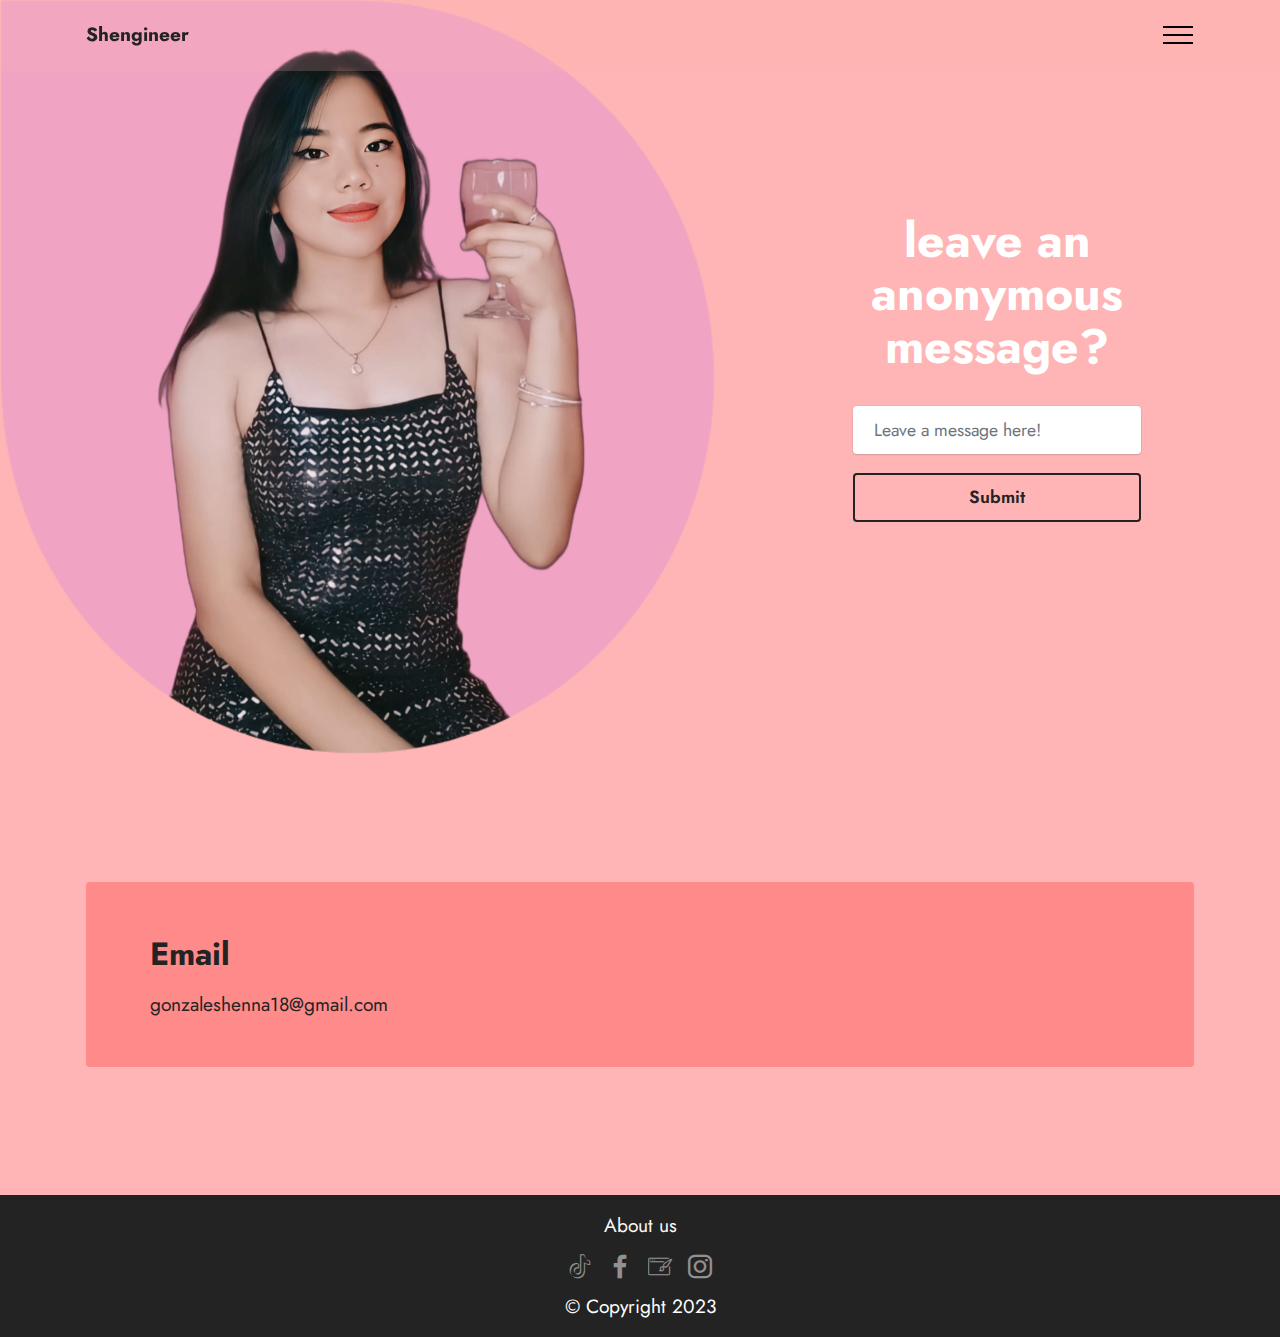
==== commit 918eaf3f: "Update page1.html" ====
--- a/page1.html
+++ b/page1.html
@@ -1,7 +1,7 @@
 <!DOCTYPE html>
 <html  >
 <head>
-  <!-- Site made with Mobirise Website Builder v5.3.5, https://mobirise.com -->
+
   <meta charset="UTF-8">
   <meta http-equiv="X-UA-Compatible" content="IE=edge">
   <meta name="generator" content="Mobirise v5.3.5, mobirise.com">
@@ -193,9 +193,7 @@
             </div>
         </div>
     </div>
-</section><section style="background-color: #fff; font-family: -apple-system, BlinkMacSystemFont, 'Segoe UI', 'Roboto', 'Helvetica Neue', Arial, sans-serif; color:#aaa; font-size:12px; padding: 0; align-items: center; display: flex;"><a href="https://mobirise.site/b" style="flex: 1 1; height: 3rem; padding-left: 1rem;"></a><p style="flex: 0 0 auto; margin:0; padding-right:1rem;"><a href="https://mobirise.site/c" style="color:#aaa;">The</a> page was made with Mobirise</p></section><script src="assets/web/assets/jquery/jquery.min.js"></script>  <script src="assets/popper/popper.min.js"></script>  <script src="assets/tether/tether.min.js"></script>  <script src="assets/bootstrap/js/bootstrap.min.js"></script>  <script src="assets/smoothscroll/smooth-scroll.js"></script>  <script src="assets/viewportchecker/jquery.viewportchecker.js"></script>  <script src="assets/formstyler/jquery.formstyler.js"></script>  <script src="assets/formstyler/jquery.formstyler.min.js"></script>  <script src="assets/datepicker/jquery.datetimepicker.full.js"></script>  <script src="assets/dropdown/js/nav-dropdown.js"></script>  <script src="assets/dropdown/js/navbar-dropdown.js"></script>  <script src="assets/touchswipe/jquery.touch-swipe.min.js"></script>  <script src="assets/theme/js/script.js"></script>  <script src="assets/formoid/formoid.min.js"></script>  
-  
-  
+ 
   <input name="animation" type="hidden">
   </body>
-</html>+</html>
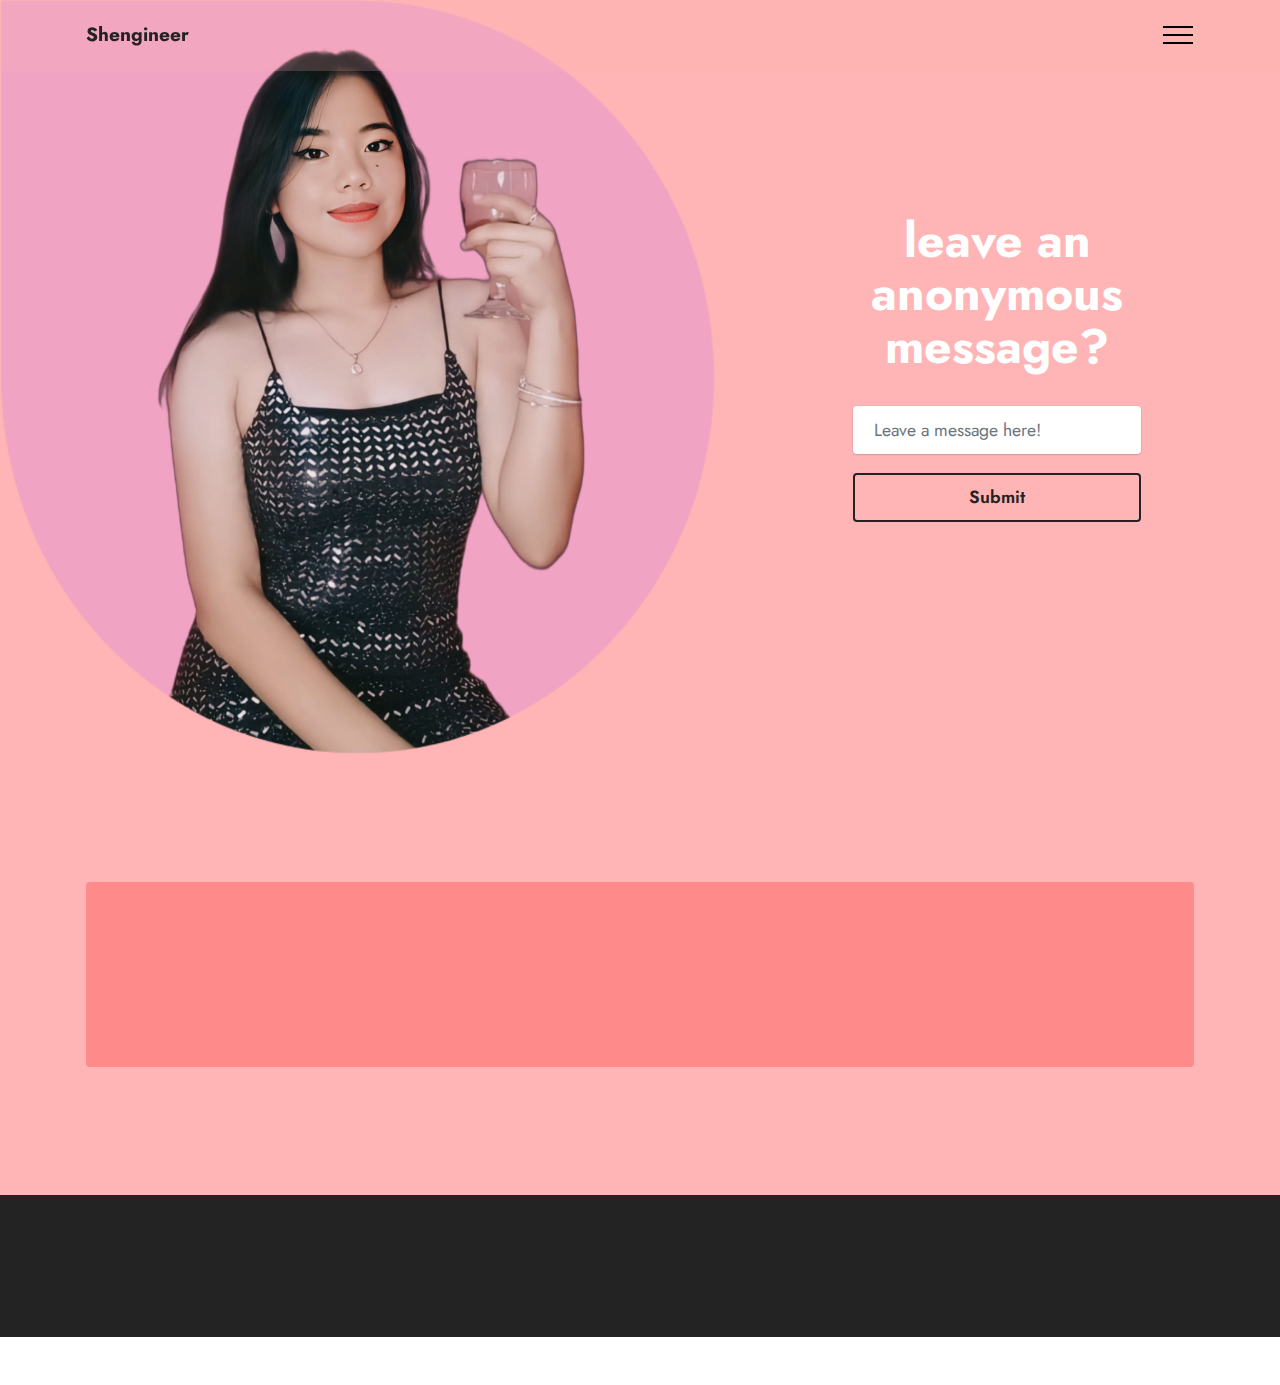
==== commit f2b7ca8c: "Add files via upload" ====
--- a/page1.html
+++ b/page1.html
@@ -1,7 +1,7 @@
 <!DOCTYPE html>
 <html  >
 <head>
-
+  <!-- Site made with Mobirise Website Builder v5.3.5, https://mobirise.com -->
   <meta charset="UTF-8">
   <meta http-equiv="X-UA-Compatible" content="IE=edge">
   <meta name="generator" content="Mobirise v5.3.5, mobirise.com">
@@ -193,7 +193,9 @@
             </div>
         </div>
     </div>
- 
+</section><section style="background-color: #fff; font-family: -apple-system, BlinkMacSystemFont, 'Segoe UI', 'Roboto', 'Helvetica Neue', Arial, sans-serif; color:#aaa; font-size:12px; padding: 0; align-items: center; display: flex;"><a href="https://mobirise.site/b" style="flex: 1 1; height: 3rem; padding-left: 1rem;"></a><p style="flex: 0 0 auto; margin:0; padding-right:1rem;"><a href="https://mobirise.site/c" style="color:#aaa;">The</a> page was made with Mobirise</p></section><script src="assets/web/assets/jquery/jquery.min.js"></script>  <script src="assets/popper/popper.min.js"></script>  <script src="assets/tether/tether.min.js"></script>  <script src="assets/bootstrap/js/bootstrap.min.js"></script>  <script src="assets/smoothscroll/smooth-scroll.js"></script>  <script src="assets/viewportchecker/jquery.viewportchecker.js"></script>  <script src="assets/formstyler/jquery.formstyler.js"></script>  <script src="assets/formstyler/jquery.formstyler.min.js"></script>  <script src="assets/datepicker/jquery.datetimepicker.full.js"></script>  <script src="assets/dropdown/js/nav-dropdown.js"></script>  <script src="assets/dropdown/js/navbar-dropdown.js"></script>  <script src="assets/touchswipe/jquery.touch-swipe.min.js"></script>  <script src="assets/theme/js/script.js"></script>  <script src="assets/formoid/formoid.min.js"></script>  
+  
+  
   <input name="animation" type="hidden">
   </body>
-</html>
+</html>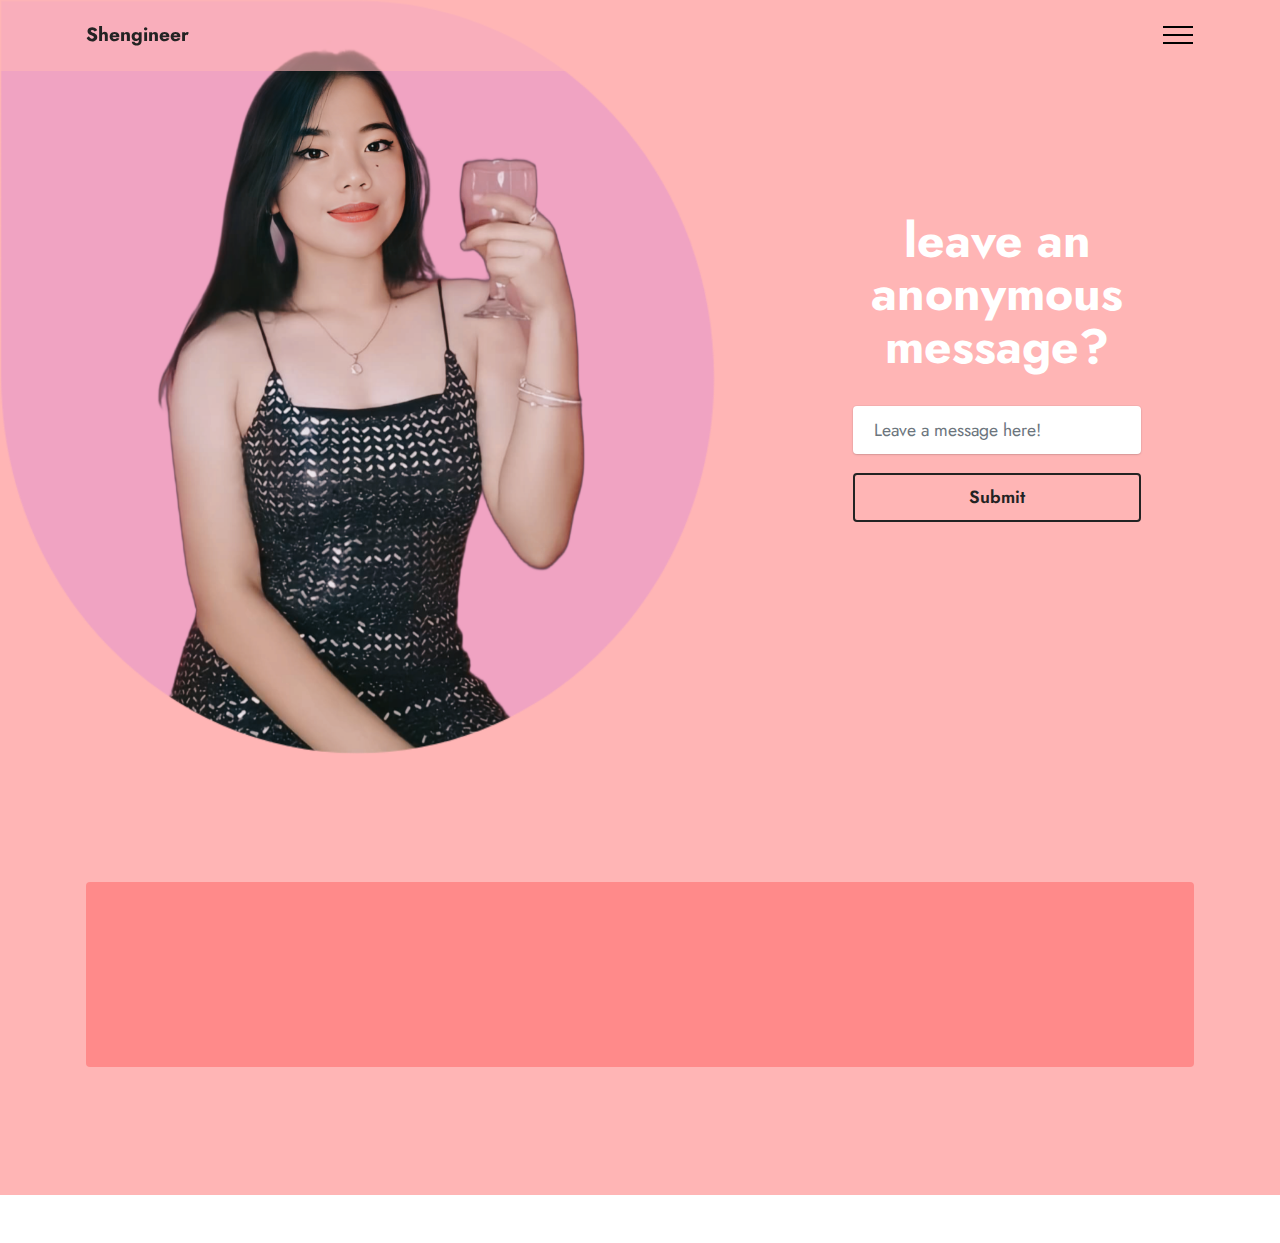
==== commit d8f07e47: "Add files via upload" ====
--- a/page1.html
+++ b/page1.html
@@ -6,12 +6,12 @@
   <meta http-equiv="X-UA-Compatible" content="IE=edge">
   <meta name="generator" content="Mobirise v5.3.5, mobirise.com">
   <meta name="viewport" content="width=device-width, initial-scale=1, minimum-scale=1">
-  <link rel="shortcut icon" href="assets/images/logo.png" type="image/x-icon">
+  <link rel="shortcut icon" href="assets/images/picsart-23-07-30-14-44-42-343.png" type="image/x-icon">
   <meta name="description" content="">
   
   
   <title>contacts</title>
-  <link rel="stylesheet" href="assets/web/assets/mobirise-icons/mobirise-icons.css">
+  <link rel="stylesheet" href="assets/web/assets/mobirise-icons2/mobirise2.css">
   <link rel="stylesheet" href="assets/tether/tether.min.css">
   <link rel="stylesheet" href="assets/bootstrap/css/bootstrap.min.css">
   <link rel="stylesheet" href="assets/bootstrap/css/bootstrap-grid.min.css">
@@ -23,8 +23,8 @@
   <link rel="stylesheet" href="assets/dropdown/css/style.css">
   <link rel="stylesheet" href="assets/socicon/css/styles.css">
   <link rel="stylesheet" href="assets/theme/css/style.css">
-  <link rel="preload" href="https://fonts.googleapis.com/css2?family=Jost:ital,wght@0,400;0,700;1,400;1,700&display=swap&display=swap" as="style" onload="this.onload=null;this.rel='stylesheet'">
-  <noscript><link rel="stylesheet" href="https://fonts.googleapis.com/css2?family=Jost:ital,wght@0,400;0,700;1,400;1,700&display=swap&display=swap"></noscript>
+  <link rel="preload" href="https://fonts.googleapis.com/css?family=Jost:100,200,300,400,500,600,700,800,900,100i,200i,300i,400i,500i,600i,700i,800i,900i&display=swap" as="style" onload="this.onload=null;this.rel='stylesheet'">
+  <noscript><link rel="stylesheet" href="https://fonts.googleapis.com/css?family=Jost:100,200,300,400,500,600,700,800,900,100i,200i,300i,400i,500i,600i,700i,800i,900i&display=swap"></noscript>
   <link rel="preload" as="style" href="assets/mobirise/css/mbr-additional.css"><link rel="stylesheet" href="assets/mobirise/css/mbr-additional.css" type="text/css">
   
   
@@ -51,13 +51,13 @@
                 </div>
             </button>
             <div class="collapse navbar-collapse" id="navbarSupportedContent">
-                <ul class="navbar-nav nav-dropdown nav-right" data-app-modern-menu="true"><li class="nav-item"><a class="nav-link link text-black text-primary display-4" href="page2.html#countdown1-d">
+                <ul class="navbar-nav nav-dropdown" data-app-modern-menu="true"><li class="nav-item"><a class="nav-link link text-black text-primary display-4" href="page2.html#countdown1-d">
                             About me</a></li>
                     
                     <li class="nav-item"><a class="nav-link link text-black text-primary display-4" href="page1.html#features10-a">Contacts</a>
                     </li></ul>
                 
-                
+                <div class="navbar-buttons mbr-section-btn"><a class="btn btn-black-outline display-4" href="https://www.tiktok.com/@shengineer" target="_blank"><span class="socicon socicon-tiktok mbr-iconfont mbr-iconfont-btn"></span>Tiktok&nbsp;</a> <a class="btn btn-black-outline display-4" href="https://www.instagram.com/shnngl/"><span class="socicon socicon-instagram mbr-iconfont mbr-iconfont-btn"></span>Instagram&nbsp;</a> <a class="btn btn-black-outline display-4" href="https://www.facebook.com/Shengineerrr"><span class="socicon socicon-facebook mbr-iconfont mbr-iconfont-btn"></span>Facebook&nbsp;</a> <a class="btn btn-black-outline display-4" href="https://ngl.link/shnngl44284"><span class="mobi-mbri mobi-mbri-quote-right mbr-iconfont mbr-iconfont-btn"></span>Anonymous message?&nbsp;</a></div>
             </div>
         </div>
     </nav>
@@ -77,7 +77,7 @@
                 </div>
             </div>
             <div class="col-lg-3 offset-lg-1 mbr-form" data-form-type="formoid">
-                <form action="https://mobirise.eu/" method="POST" class="mbr-form form-with-styler" data-form-title="Form Name"><input type="hidden" name="email" data-form-email="true" value="lL0vQKikWe05NXwgEWX47f6CPTc7krZY50ir+Cs5iZbSl7aZxDNUyVOCgb6Pq/0sCkBjg+MgE7+XLYwURVp3AlW76MVI632VPGdbncjowUKjQddR7jeIzJWR8AMIuJ4Q">
+                <form action="https://mobirise.eu/" method="POST" class="mbr-form form-with-styler" data-form-title="Form Name"><input type="hidden" name="email" data-form-email="true" value="O982dhwr1s+syYtRrygacYIjKRH0D1q6E251yl+z7b+Fg9FfHRnaOQa7zRjAoA5mzJJN6T6IAfYJ/goixJiA10jPLht8d4N8rf5Htur+pthRWUEotftayb39umNy1wb3">
                     <div class="row">
                         <div hidden="hidden" data-form-alert="" class="alert alert-success col-12">Thank you for your response!</div>
                         <div hidden="hidden" data-form-alert-danger="" class="alert alert-danger col-12">Oops...! some
@@ -140,60 +140,7 @@
             
         </div>
     </div>
-</section>
-
-<section class="footer3 cid-tLsNbhuHo0" once="footers" id="footer3-8">
-
-    
-
-    
-
-    <div class="container">
-        <div class="media-container-row align-center mbr-white">
-            <div class="row row-links">
-                <ul class="foot-menu">
-                    
-                    
-                    
-                    
-                    
-                <li class="foot-menu-item mbr-fonts-style display-7">
-                        <a class="text-white text-primary" href="page2.html#countdown1-d">About us</a>
-                    </li></ul>
-            </div>
-            <div class="row social-row">
-                <div class="social-list align-right pb-2">
-                    
-                    
-                    
-                    
-                    
-                    
-                <div class="soc-item">
-                        <a href="https://www.tiktok.com/@shengineer" target="_blank">
-                            <span class="mbr-iconfont mbr-iconfont-social socicon-tiktok socicon"></span>
-                        </a>
-                    </div><div class="soc-item">
-                        <a href="https://www.facebook.com/Shengineerrr" target="_blank">
-                            <span class="mbr-iconfont mbr-iconfont-social socicon-facebook socicon"></span>
-                        </a>
-                    </div><div class="soc-item">
-                        <a href="https://ngl.link/shnngl44284" target="_blank">
-                            <span class="mbr-iconfont mbr-iconfont-social mbri-website-theme"></span>
-                        </a>
-                    </div><div class="soc-item">
-                        <a href="https://www.instagram.com/shnngl/" target="_blank">
-                            <span class="mbr-iconfont mbr-iconfont-social socicon-instagram socicon"></span>
-                        </a>
-                    </div></div>
-            </div>
-            <div class="row row-copirayt">
-                <p class="mbr-text mb-0 mbr-fonts-style mbr-white align-center display-7">
-                    © Copyright 2023</p>
-            </div>
-        </div>
-    </div>
-</section><section style="background-color: #fff; font-family: -apple-system, BlinkMacSystemFont, 'Segoe UI', 'Roboto', 'Helvetica Neue', Arial, sans-serif; color:#aaa; font-size:12px; padding: 0; align-items: center; display: flex;"><a href="https://mobirise.site/b" style="flex: 1 1; height: 3rem; padding-left: 1rem;"></a><p style="flex: 0 0 auto; margin:0; padding-right:1rem;"><a href="https://mobirise.site/c" style="color:#aaa;">The</a> page was made with Mobirise</p></section><script src="assets/web/assets/jquery/jquery.min.js"></script>  <script src="assets/popper/popper.min.js"></script>  <script src="assets/tether/tether.min.js"></script>  <script src="assets/bootstrap/js/bootstrap.min.js"></script>  <script src="assets/smoothscroll/smooth-scroll.js"></script>  <script src="assets/viewportchecker/jquery.viewportchecker.js"></script>  <script src="assets/formstyler/jquery.formstyler.js"></script>  <script src="assets/formstyler/jquery.formstyler.min.js"></script>  <script src="assets/datepicker/jquery.datetimepicker.full.js"></script>  <script src="assets/dropdown/js/nav-dropdown.js"></script>  <script src="assets/dropdown/js/navbar-dropdown.js"></script>  <script src="assets/touchswipe/jquery.touch-swipe.min.js"></script>  <script src="assets/theme/js/script.js"></script>  <script src="assets/formoid/formoid.min.js"></script>  
+</section><section style="background-color: #fff; font-family: -apple-system, BlinkMacSystemFont, 'Segoe UI', 'Roboto', 'Helvetica Neue', Arial, sans-serif; color:#aaa; font-size:12px; padding: 0; align-items: center; display: flex;"><a href="https://mobirise.site/x" style="flex: 1 1; height: 3rem; padding-left: 1rem;"></a><p style="flex: 0 0 auto; margin:0; padding-right:1rem;">Website <a href="https://mobirise.site/f" style="color:#aaa;">was created</a> with Mobirise</p></section><script src="assets/web/assets/jquery/jquery.min.js"></script>  <script src="assets/popper/popper.min.js"></script>  <script src="assets/tether/tether.min.js"></script>  <script src="assets/bootstrap/js/bootstrap.min.js"></script>  <script src="assets/smoothscroll/smooth-scroll.js"></script>  <script src="assets/viewportchecker/jquery.viewportchecker.js"></script>  <script src="assets/formstyler/jquery.formstyler.js"></script>  <script src="assets/formstyler/jquery.formstyler.min.js"></script>  <script src="assets/datepicker/jquery.datetimepicker.full.js"></script>  <script src="assets/dropdown/js/nav-dropdown.js"></script>  <script src="assets/dropdown/js/navbar-dropdown.js"></script>  <script src="assets/touchswipe/jquery.touch-swipe.min.js"></script>  <script src="assets/theme/js/script.js"></script>  <script src="assets/formoid/formoid.min.js"></script>  
   
   
   <input name="animation" type="hidden">
--- a/assets/web/assets/mobirise-icons2/mobirise2.css
+++ b/assets/web/assets/mobirise-icons2/mobirise2.css
@@ -0,0 +1,498 @@
+@font-face {
+  font-family: 'Moririse2';
+  font-display: swap;
+  src:  url('mobirise2.eot?f2bix4');
+  src:  url('mobirise2.eot?f2bix4#iefix') format('embedded-opentype'),
+    url('mobirise2.ttf?f2bix4') format('truetype'),
+    url('mobirise2.woff?f2bix4') format('woff'),
+    url('mobirise2.svg?f2bix4#mobirise2') format('svg');
+  font-weight: normal;
+  font-style: normal;
+}
+
+[class^="mobi-"], [class*=" mobi-"] {
+  /* use !important to prevent issues with browser extensions that change fonts */
+  font-family: 'Moririse2' !important;
+  speak: none;
+  font-style: normal;
+  font-weight: normal;
+  font-variant: normal;
+  text-transform: none;
+  line-height: 1;
+
+  /* Better Font Rendering =========== */
+  -webkit-font-smoothing: antialiased;
+  -moz-osx-font-smoothing: grayscale;
+}
+
+.mobi-mbri-add-submenu:before {
+  content: "\e900";
+}
+.mobi-mbri-alert:before {
+  content: "\e901";
+}
+.mobi-mbri-align-center:before {
+  content: "\e902";
+}
+.mobi-mbri-align-justify:before {
+  content: "\e903";
+}
+.mobi-mbri-align-left:before {
+  content: "\e904";
+}
+.mobi-mbri-align-right:before {
+  content: "\e905";
+}
+.mobi-mbri-android:before {
+  content: "\e906";
+}
+.mobi-mbri-apple:before {
+  content: "\e907";
+}
+.mobi-mbri-arrow-down:before {
+  content: "\e908";
+}
+.mobi-mbri-arrow-next:before {
+  content: "\e909";
+}
+.mobi-mbri-arrow-prev:before {
+  content: "\e90a";
+}
+.mobi-mbri-arrow-up:before {
+  content: "\e90b";
+}
+.mobi-mbri-bold:before {
+  content: "\e90c";
+}
+.mobi-mbri-bookmark:before {
+  content: "\e90d";
+}
+.mobi-mbri-bootstrap:before {
+  content: "\e90e";
+}
+.mobi-mbri-briefcase:before {
+  content: "\e90f";
+}
+.mobi-mbri-browse:before {
+  content: "\e910";
+}
+.mobi-mbri-bulleted-list:before {
+  content: "\e911";
+}
+.mobi-mbri-calendar:before {
+  content: "\e912";
+}
+.mobi-mbri-camera:before {
+  content: "\e913";
+}
+.mobi-mbri-cart-add:before {
+  content: "\e914";
+}
+.mobi-mbri-cart-full:before {
+  content: "\e915";
+}
+.mobi-mbri-cash:before {
+  content: "\e916";
+}
+.mobi-mbri-change-style:before {
+  content: "\e917";
+}
+.mobi-mbri-chat:before {
+  content: "\e918";
+}
+.mobi-mbri-clock:before {
+  content: "\e919";
+}
+.mobi-mbri-close:before {
+  content: "\e91a";
+}
+.mobi-mbri-cloud:before {
+  content: "\e91b";
+}
+.mobi-mbri-code:before {
+  content: "\e91c";
+}
+.mobi-mbri-contact-form:before {
+  content: "\e91d";
+}
+.mobi-mbri-credit-card:before {
+  content: "\e91e";
+}
+.mobi-mbri-cursor-click:before {
+  content: "\e91f";
+}
+.mobi-mbri-cust-feedback:before {
+  content: "\e920";
+}
+.mobi-mbri-database:before {
+  content: "\e921";
+}
+.mobi-mbri-delivery:before {
+  content: "\e922";
+}
+.mobi-mbri-desktop:before {
+  content: "\e923";
+}
+.mobi-mbri-devices:before {
+  content: "\e924";
+}
+.mobi-mbri-down:before {
+  content: "\e925";
+}
+.mobi-mbri-download-2:before {
+  content: "\e926";
+}
+.mobi-mbri-download:before {
+  content: "\e927";
+}
+.mobi-mbri-drag-n-drop-2:before {
+  content: "\e928";
+}
+.mobi-mbri-drag-n-drop:before {
+  content: "\e929";
+}
+.mobi-mbri-edit-2:before {
+  content: "\e92a";
+}
+.mobi-mbri-edit:before {
+  content: "\e92b";
+}
+.mobi-mbri-error:before {
+  content: "\e92c";
+}
+.mobi-mbri-extension:before {
+  content: "\e92d";
+}
+.mobi-mbri-features:before {
+  content: "\e92e";
+}
+.mobi-mbri-file:before {
+  content: "\e92f";
+}
+.mobi-mbri-flag:before {
+  content: "\e930";
+}
+.mobi-mbri-folder:before {
+  content: "\e931";
+}
+.mobi-mbri-gift:before {
+  content: "\e932";
+}
+.mobi-mbri-github:before {
+  content: "\e933";
+}
+.mobi-mbri-globe-2:before {
+  content: "\e934";
+}
+.mobi-mbri-globe:before {
+  content: "\e935";
+}
+.mobi-mbri-growing-chart:before {
+  content: "\e936";
+}
+.mobi-mbri-hearth:before {
+  content: "\e937";
+}
+.mobi-mbri-help:before {
+  content: "\e938";
+}
+.mobi-mbri-home:before {
+  content: "\e939";
+}
+.mobi-mbri-hot-cup:before {
+  content: "\e93a";
+}
+.mobi-mbri-idea:before {
+  content: "\e93b";
+}
+.mobi-mbri-image-gallery:before {
+  content: "\e93c";
+}
+.mobi-mbri-image-slider:before {
+  content: "\e93d";
+}
+.mobi-mbri-info:before {
+  content: "\e93e";
+}
+.mobi-mbri-italic:before {
+  content: "\e93f";
+}
+.mobi-mbri-key:before {
+  content: "\e940";
+}
+.mobi-mbri-laptop:before {
+  content: "\e941";
+}
+.mobi-mbri-layers:before {
+  content: "\e942";
+}
+.mobi-mbri-left-right:before {
+  content: "\e943";
+}
+.mobi-mbri-left:before {
+  content: "\e944";
+}
+.mobi-mbri-letter:before {
+  content: "\e945";
+}
+.mobi-mbri-like:before {
+  content: "\e946";
+}
+.mobi-mbri-link:before {
+  content: "\e947";
+}
+.mobi-mbri-lock:before {
+  content: "\e948";
+}
+.mobi-mbri-login:before {
+  content: "\e949";
+}
+.mobi-mbri-logout:before {
+  content: "\e94a";
+}
+.mobi-mbri-magic-stick:before {
+  content: "\e94b";
+}
+.mobi-mbri-map-pin:before {
+  content: "\e94c";
+}
+.mobi-mbri-menu:before {
+  content: "\e94d";
+}
+.mobi-mbri-mobile-2:before {
+  content: "\e94e";
+}
+.mobi-mbri-mobile-horizontal:before {
+  content: "\e94f";
+}
+.mobi-mbri-mobile:before {
+  content: "\e950";
+}
+.mobi-mbri-mobirise:before {
+  content: "\e951";
+}
+.mobi-mbri-more-horizontal:before {
+  content: "\e952";
+}
+.mobi-mbri-more-vertical:before {
+  content: "\e953";
+}
+.mobi-mbri-music:before {
+  content: "\e954";
+}
+.mobi-mbri-new-file:before {
+  content: "\e955";
+}
+.mobi-mbri-numbered-list:before {
+  content: "\e956";
+}
+.mobi-mbri-opened-folder:before {
+  content: "\e957";
+}
+.mobi-mbri-pages:before {
+  content: "\e958";
+}
+.mobi-mbri-paper-plane:before {
+  content: "\e959";
+}
+.mobi-mbri-paperclip:before {
+  content: "\e95a";
+}
+.mobi-mbri-phone:before {
+  content: "\e95b";
+}
+.mobi-mbri-photo:before {
+  content: "\e95c";
+}
+.mobi-mbri-photos:before {
+  content: "\e95d";
+}
+.mobi-mbri-pin:before {
+  content: "\e95e";
+}
+.mobi-mbri-play:before {
+  content: "\e95f";
+}
+.mobi-mbri-plus:before {
+  content: "\e960";
+}
+.mobi-mbri-preview:before {
+  content: "\e961";
+}
+.mobi-mbri-print:before {
+  content: "\e962";
+}
+.mobi-mbri-protect:before {
+  content: "\e963";
+}
+.mobi-mbri-question:before {
+  content: "\e964";
+}
+.mobi-mbri-quote-left:before {
+  content: "\e965";
+}
+.mobi-mbri-quote-right:before {
+  content: "\e966";
+}
+.mobi-mbri-redo:before {
+  content: "\e967";
+}
+.mobi-mbri-refresh:before {
+  content: "\e968";
+}
+.mobi-mbri-responsive-2:before {
+  content: "\e969";
+}
+.mobi-mbri-responsive:before {
+  content: "\e96a";
+}
+.mobi-mbri-right:before {
+  content: "\e96b";
+}
+.mobi-mbri-rocket:before {
+  content: "\e96c";
+}
+.mobi-mbri-sad-face:before {
+  content: "\e96d";
+}
+.mobi-mbri-sale:before {
+  content: "\e96e";
+}
+.mobi-mbri-save:before {
+  content: "\e96f";
+}
+.mobi-mbri-search:before {
+  content: "\e970";
+}
+.mobi-mbri-setting-2:before {
+  content: "\e971";
+}
+.mobi-mbri-setting-3:before {
+  content: "\e972";
+}
+.mobi-mbri-setting:before {
+  content: "\e973";
+}
+.mobi-mbri-share:before {
+  content: "\e974";
+}
+.mobi-mbri-shopping-bag:before {
+  content: "\e975";
+}
+.mobi-mbri-shopping-basket:before {
+  content: "\e976";
+}
+.mobi-mbri-shopping-cart:before {
+  content: "\e977";
+}
+.mobi-mbri-sites:before {
+  content: "\e978";
+}
+.mobi-mbri-smile-face:before {
+  content: "\e979";
+}
+.mobi-mbri-speed:before {
+  content: "\e97a";
+}
+.mobi-mbri-star:before {
+  content: "\e97b";
+}
+.mobi-mbri-success:before {
+  content: "\e97c";
+}
+.mobi-mbri-sun:before {
+  content: "\e97d";
+}
+.mobi-mbri-sun2:before {
+  content: "\e97e";
+}
+.mobi-mbri-tablet-vertical:before {
+  content: "\e97f";
+}
+.mobi-mbri-tablet:before {
+  content: "\e980";
+}
+.mobi-mbri-target:before {
+  content: "\e981";
+}
+.mobi-mbri-timer:before {
+  content: "\e982";
+}
+.mobi-mbri-to-ftp:before {
+  content: "\e983";
+}
+.mobi-mbri-to-local-drive:before {
+  content: "\e984";
+}
+.mobi-mbri-touch-swipe:before {
+  content: "\e985";
+}
+.mobi-mbri-touch:before {
+  content: "\e986";
+}
+.mobi-mbri-trash:before {
+  content: "\e987";
+}
+.mobi-mbri-underline:before {
+  content: "\e988";
+}
+.mobi-mbri-undo:before {
+  content: "\e989";
+}
+.mobi-mbri-unlink:before {
+  content: "\e98a";
+}
+.mobi-mbri-unlock:before {
+  content: "\e98b";
+}
+.mobi-mbri-up-down:before {
+  content: "\e98c";
+}
+.mobi-mbri-up:before {
+  content: "\e98d";
+}
+.mobi-mbri-update:before {
+  content: "\e98e";
+}
+.mobi-mbri-upload-2:before {
+  content: "\e98f";
+}
+.mobi-mbri-upload:before {
+  content: "\e990";
+}
+.mobi-mbri-user-2:before {
+  content: "\e991";
+}
+.mobi-mbri-user:before {
+  content: "\e992";
+}
+.mobi-mbri-users:before {
+  content: "\e993";
+}
+.mobi-mbri-video-play:before {
+  content: "\e994";
+}
+.mobi-mbri-video:before {
+  content: "\e995";
+}
+.mobi-mbri-watch:before {
+  content: "\e996";
+}
+.mobi-mbri-website-theme-2:before {
+  content: "\e997";
+}
+.mobi-mbri-website-theme:before {
+  content: "\e998";
+}
+.mobi-mbri-wifi:before {
+  content: "\e999";
+}
+.mobi-mbri-windows:before {
+  content: "\e99a";
+}
+.mobi-mbri-zoom-in:before {
+  content: "\e99b";
+}
+.mobi-mbri-zoom-out:before {
+  content: "\e99c";
+}
--- a/assets/mobirise/css/mbr-additional.css
+++ b/assets/mobirise/css/mbr-additional.css
@@ -809,7 +809,7 @@
   min-height: 70px;
   transition: all 0.3s;
   border-bottom: 1px solid transparent;
-  background: rgba(255, 181, 181, 0.2);
+  background: rgba(255, 181, 181, 0.6);
 }
 .cid-tLtpDEQSbP .navbar.opened {
   transition: all 0.3s;
@@ -1072,74 +1072,6 @@
 .cid-tLsOII9BaY .mbr-section-btn {
   color: #ffffff;
 }
-.cid-tLsNbhuHo0 {
-  padding-top: 1rem;
-  padding-bottom: 1rem;
-  background-color: #232323;
-}
-.cid-tLsNbhuHo0 .row-links {
-  width: 100%;
-  justify-content: center;
-}
-.cid-tLsNbhuHo0 .social-row {
-  width: 100%;
-  justify-content: center;
-}
-.cid-tLsNbhuHo0 .media-container-row {
-  flex-direction: column;
-  justify-content: center;
-  align-items: center;
-}
-.cid-tLsNbhuHo0 .media-container-row .foot-menu {
-  list-style: none;
-  display: flex;
-  justify-content: center;
-  flex-wrap: wrap;
-  padding: 0;
-  margin-bottom: 0;
-}
-.cid-tLsNbhuHo0 .media-container-row .foot-menu li {
-  padding: 0 1rem 1rem 1rem;
-}
-.cid-tLsNbhuHo0 .media-container-row .foot-menu li p {
-  margin: 0;
-}
-.cid-tLsNbhuHo0 .media-container-row .social-list {
-  padding-left: 0;
-  margin-bottom: 0;
-  list-style: none;
-  display: flex;
-  flex-wrap: wrap;
-  justify-content: flex-end;
-}
-.cid-tLsNbhuHo0 .media-container-row .social-list .mbr-iconfont-social {
-  font-size: 1.5rem;
-  color: #ffffff;
-}
-.cid-tLsNbhuHo0 .media-container-row .social-list .soc-item {
-  margin: 0 .5rem;
-}
-.cid-tLsNbhuHo0 .media-container-row .social-list a {
-  margin: 0;
-  opacity: .5;
-  transition: .2s linear;
-}
-.cid-tLsNbhuHo0 .media-container-row .social-list a:hover {
-  opacity: 1;
-}
-@media (max-width: 767px) {
-  .cid-tLsNbhuHo0 .media-container-row .social-list {
-    -webkit-justify-content: center;
-    justify-content: center;
-  }
-}
-.cid-tLsNbhuHo0 .media-container-row .row-copirayt {
-  word-break: break-word;
-  width: 100%;
-}
-.cid-tLsNbhuHo0 .media-container-row .row-copirayt p {
-  width: 100%;
-}
 .cid-tLt6MSIwUa {
   padding-top: 0rem;
   padding-bottom: 0rem;
@@ -1219,74 +1151,6 @@
     padding: 1rem;
     padding-top: 2rem;
   }
-}
-.cid-tLsNbhuHo0 {
-  padding-top: 1rem;
-  padding-bottom: 1rem;
-  background-color: #232323;
-}
-.cid-tLsNbhuHo0 .row-links {
-  width: 100%;
-  justify-content: center;
-}
-.cid-tLsNbhuHo0 .social-row {
-  width: 100%;
-  justify-content: center;
-}
-.cid-tLsNbhuHo0 .media-container-row {
-  flex-direction: column;
-  justify-content: center;
-  align-items: center;
-}
-.cid-tLsNbhuHo0 .media-container-row .foot-menu {
-  list-style: none;
-  display: flex;
-  justify-content: center;
-  flex-wrap: wrap;
-  padding: 0;
-  margin-bottom: 0;
-}
-.cid-tLsNbhuHo0 .media-container-row .foot-menu li {
-  padding: 0 1rem 1rem 1rem;
-}
-.cid-tLsNbhuHo0 .media-container-row .foot-menu li p {
-  margin: 0;
-}
-.cid-tLsNbhuHo0 .media-container-row .social-list {
-  padding-left: 0;
-  margin-bottom: 0;
-  list-style: none;
-  display: flex;
-  flex-wrap: wrap;
-  justify-content: flex-end;
-}
-.cid-tLsNbhuHo0 .media-container-row .social-list .mbr-iconfont-social {
-  font-size: 1.5rem;
-  color: #ffffff;
-}
-.cid-tLsNbhuHo0 .media-container-row .social-list .soc-item {
-  margin: 0 .5rem;
-}
-.cid-tLsNbhuHo0 .media-container-row .social-list a {
-  margin: 0;
-  opacity: .5;
-  transition: .2s linear;
-}
-.cid-tLsNbhuHo0 .media-container-row .social-list a:hover {
-  opacity: 1;
-}
-@media (max-width: 767px) {
-  .cid-tLsNbhuHo0 .media-container-row .social-list {
-    -webkit-justify-content: center;
-    justify-content: center;
-  }
-}
-.cid-tLsNbhuHo0 .media-container-row .row-copirayt {
-  word-break: break-word;
-  width: 100%;
-}
-.cid-tLsNbhuHo0 .media-container-row .row-copirayt p {
-  width: 100%;
 }
 .cid-tLtpDEQSbP {
   z-index: 1000;
@@ -1390,7 +1254,7 @@
   min-height: 70px;
   transition: all 0.3s;
   border-bottom: 1px solid transparent;
-  background: rgba(255, 181, 181, 0.2);
+  background: rgba(255, 181, 181, 0.6);
 }
 .cid-tLtpDEQSbP .navbar.opened {
   transition: all 0.3s;
@@ -1662,74 +1526,6 @@
 }
 .cid-tLt8iUwyH8 .mbr-section-btn {
   margin-bottom: 1.2rem;
-}
-.cid-tLsNbhuHo0 {
-  padding-top: 1rem;
-  padding-bottom: 1rem;
-  background-color: #232323;
-}
-.cid-tLsNbhuHo0 .row-links {
-  width: 100%;
-  justify-content: center;
-}
-.cid-tLsNbhuHo0 .social-row {
-  width: 100%;
-  justify-content: center;
-}
-.cid-tLsNbhuHo0 .media-container-row {
-  flex-direction: column;
-  justify-content: center;
-  align-items: center;
-}
-.cid-tLsNbhuHo0 .media-container-row .foot-menu {
-  list-style: none;
-  display: flex;
-  justify-content: center;
-  flex-wrap: wrap;
-  padding: 0;
-  margin-bottom: 0;
-}
-.cid-tLsNbhuHo0 .media-container-row .foot-menu li {
-  padding: 0 1rem 1rem 1rem;
-}
-.cid-tLsNbhuHo0 .media-container-row .foot-menu li p {
-  margin: 0;
-}
-.cid-tLsNbhuHo0 .media-container-row .social-list {
-  padding-left: 0;
-  margin-bottom: 0;
-  list-style: none;
-  display: flex;
-  flex-wrap: wrap;
-  justify-content: flex-end;
-}
-.cid-tLsNbhuHo0 .media-container-row .social-list .mbr-iconfont-social {
-  font-size: 1.5rem;
-  color: #ffffff;
-}
-.cid-tLsNbhuHo0 .media-container-row .social-list .soc-item {
-  margin: 0 .5rem;
-}
-.cid-tLsNbhuHo0 .media-container-row .social-list a {
-  margin: 0;
-  opacity: .5;
-  transition: .2s linear;
-}
-.cid-tLsNbhuHo0 .media-container-row .social-list a:hover {
-  opacity: 1;
-}
-@media (max-width: 767px) {
-  .cid-tLsNbhuHo0 .media-container-row .social-list {
-    -webkit-justify-content: center;
-    justify-content: center;
-  }
-}
-.cid-tLsNbhuHo0 .media-container-row .row-copirayt {
-  word-break: break-word;
-  width: 100%;
-}
-.cid-tLsNbhuHo0 .media-container-row .row-copirayt p {
-  width: 100%;
 }
 .cid-tLtpDEQSbP {
   z-index: 1000;
@@ -1833,7 +1629,7 @@
   min-height: 70px;
   transition: all 0.3s;
   border-bottom: 1px solid transparent;
-  background: rgba(255, 181, 181, 0.2);
+  background: rgba(255, 181, 181, 0.6);
 }
 .cid-tLtpDEQSbP .navbar.opened {
   transition: all 0.3s;
--- a/assets/mobirise/css/mbr-additional.css
+++ b/assets/mobirise/css/mbr-additional.css
@@ -809,7 +809,7 @@
   min-height: 70px;
   transition: all 0.3s;
   border-bottom: 1px solid transparent;
-  background: rgba(255, 181, 181, 0.2);
+  background: rgba(255, 181, 181, 0.6);
 }
 .cid-tLtpDEQSbP .navbar.opened {
   transition: all 0.3s;
@@ -1072,74 +1072,6 @@
 .cid-tLsOII9BaY .mbr-section-btn {
   color: #ffffff;
 }
-.cid-tLsNbhuHo0 {
-  padding-top: 1rem;
-  padding-bottom: 1rem;
-  background-color: #232323;
-}
-.cid-tLsNbhuHo0 .row-links {
-  width: 100%;
-  justify-content: center;
-}
-.cid-tLsNbhuHo0 .social-row {
-  width: 100%;
-  justify-content: center;
-}
-.cid-tLsNbhuHo0 .media-container-row {
-  flex-direction: column;
-  justify-content: center;
-  align-items: center;
-}
-.cid-tLsNbhuHo0 .media-container-row .foot-menu {
-  list-style: none;
-  display: flex;
-  justify-content: center;
-  flex-wrap: wrap;
-  padding: 0;
-  margin-bottom: 0;
-}
-.cid-tLsNbhuHo0 .media-container-row .foot-menu li {
-  padding: 0 1rem 1rem 1rem;
-}
-.cid-tLsNbhuHo0 .media-container-row .foot-menu li p {
-  margin: 0;
-}
-.cid-tLsNbhuHo0 .media-container-row .social-list {
-  padding-left: 0;
-  margin-bottom: 0;
-  list-style: none;
-  display: flex;
-  flex-wrap: wrap;
-  justify-content: flex-end;
-}
-.cid-tLsNbhuHo0 .media-container-row .social-list .mbr-iconfont-social {
-  font-size: 1.5rem;
-  color: #ffffff;
-}
-.cid-tLsNbhuHo0 .media-container-row .social-list .soc-item {
-  margin: 0 .5rem;
-}
-.cid-tLsNbhuHo0 .media-container-row .social-list a {
-  margin: 0;
-  opacity: .5;
-  transition: .2s linear;
-}
-.cid-tLsNbhuHo0 .media-container-row .social-list a:hover {
-  opacity: 1;
-}
-@media (max-width: 767px) {
-  .cid-tLsNbhuHo0 .media-container-row .social-list {
-    -webkit-justify-content: center;
-    justify-content: center;
-  }
-}
-.cid-tLsNbhuHo0 .media-container-row .row-copirayt {
-  word-break: break-word;
-  width: 100%;
-}
-.cid-tLsNbhuHo0 .media-container-row .row-copirayt p {
-  width: 100%;
-}
 .cid-tLt6MSIwUa {
   padding-top: 0rem;
   padding-bottom: 0rem;
@@ -1219,74 +1151,6 @@
     padding: 1rem;
     padding-top: 2rem;
   }
-}
-.cid-tLsNbhuHo0 {
-  padding-top: 1rem;
-  padding-bottom: 1rem;
-  background-color: #232323;
-}
-.cid-tLsNbhuHo0 .row-links {
-  width: 100%;
-  justify-content: center;
-}
-.cid-tLsNbhuHo0 .social-row {
-  width: 100%;
-  justify-content: center;
-}
-.cid-tLsNbhuHo0 .media-container-row {
-  flex-direction: column;
-  justify-content: center;
-  align-items: center;
-}
-.cid-tLsNbhuHo0 .media-container-row .foot-menu {
-  list-style: none;
-  display: flex;
-  justify-content: center;
-  flex-wrap: wrap;
-  padding: 0;
-  margin-bottom: 0;
-}
-.cid-tLsNbhuHo0 .media-container-row .foot-menu li {
-  padding: 0 1rem 1rem 1rem;
-}
-.cid-tLsNbhuHo0 .media-container-row .foot-menu li p {
-  margin: 0;
-}
-.cid-tLsNbhuHo0 .media-container-row .social-list {
-  padding-left: 0;
-  margin-bottom: 0;
-  list-style: none;
-  display: flex;
-  flex-wrap: wrap;
-  justify-content: flex-end;
-}
-.cid-tLsNbhuHo0 .media-container-row .social-list .mbr-iconfont-social {
-  font-size: 1.5rem;
-  color: #ffffff;
-}
-.cid-tLsNbhuHo0 .media-container-row .social-list .soc-item {
-  margin: 0 .5rem;
-}
-.cid-tLsNbhuHo0 .media-container-row .social-list a {
-  margin: 0;
-  opacity: .5;
-  transition: .2s linear;
-}
-.cid-tLsNbhuHo0 .media-container-row .social-list a:hover {
-  opacity: 1;
-}
-@media (max-width: 767px) {
-  .cid-tLsNbhuHo0 .media-container-row .social-list {
-    -webkit-justify-content: center;
-    justify-content: center;
-  }
-}
-.cid-tLsNbhuHo0 .media-container-row .row-copirayt {
-  word-break: break-word;
-  width: 100%;
-}
-.cid-tLsNbhuHo0 .media-container-row .row-copirayt p {
-  width: 100%;
 }
 .cid-tLtpDEQSbP {
   z-index: 1000;
@@ -1390,7 +1254,7 @@
   min-height: 70px;
   transition: all 0.3s;
   border-bottom: 1px solid transparent;
-  background: rgba(255, 181, 181, 0.2);
+  background: rgba(255, 181, 181, 0.6);
 }
 .cid-tLtpDEQSbP .navbar.opened {
   transition: all 0.3s;
@@ -1662,74 +1526,6 @@
 }
 .cid-tLt8iUwyH8 .mbr-section-btn {
   margin-bottom: 1.2rem;
-}
-.cid-tLsNbhuHo0 {
-  padding-top: 1rem;
-  padding-bottom: 1rem;
-  background-color: #232323;
-}
-.cid-tLsNbhuHo0 .row-links {
-  width: 100%;
-  justify-content: center;
-}
-.cid-tLsNbhuHo0 .social-row {
-  width: 100%;
-  justify-content: center;
-}
-.cid-tLsNbhuHo0 .media-container-row {
-  flex-direction: column;
-  justify-content: center;
-  align-items: center;
-}
-.cid-tLsNbhuHo0 .media-container-row .foot-menu {
-  list-style: none;
-  display: flex;
-  justify-content: center;
-  flex-wrap: wrap;
-  padding: 0;
-  margin-bottom: 0;
-}
-.cid-tLsNbhuHo0 .media-container-row .foot-menu li {
-  padding: 0 1rem 1rem 1rem;
-}
-.cid-tLsNbhuHo0 .media-container-row .foot-menu li p {
-  margin: 0;
-}
-.cid-tLsNbhuHo0 .media-container-row .social-list {
-  padding-left: 0;
-  margin-bottom: 0;
-  list-style: none;
-  display: flex;
-  flex-wrap: wrap;
-  justify-content: flex-end;
-}
-.cid-tLsNbhuHo0 .media-container-row .social-list .mbr-iconfont-social {
-  font-size: 1.5rem;
-  color: #ffffff;
-}
-.cid-tLsNbhuHo0 .media-container-row .social-list .soc-item {
-  margin: 0 .5rem;
-}
-.cid-tLsNbhuHo0 .media-container-row .social-list a {
-  margin: 0;
-  opacity: .5;
-  transition: .2s linear;
-}
-.cid-tLsNbhuHo0 .media-container-row .social-list a:hover {
-  opacity: 1;
-}
-@media (max-width: 767px) {
-  .cid-tLsNbhuHo0 .media-container-row .social-list {
-    -webkit-justify-content: center;
-    justify-content: center;
-  }
-}
-.cid-tLsNbhuHo0 .media-container-row .row-copirayt {
-  word-break: break-word;
-  width: 100%;
-}
-.cid-tLsNbhuHo0 .media-container-row .row-copirayt p {
-  width: 100%;
 }
 .cid-tLtpDEQSbP {
   z-index: 1000;
@@ -1833,7 +1629,7 @@
   min-height: 70px;
   transition: all 0.3s;
   border-bottom: 1px solid transparent;
-  background: rgba(255, 181, 181, 0.2);
+  background: rgba(255, 181, 181, 0.6);
 }
 .cid-tLtpDEQSbP .navbar.opened {
   transition: all 0.3s;
